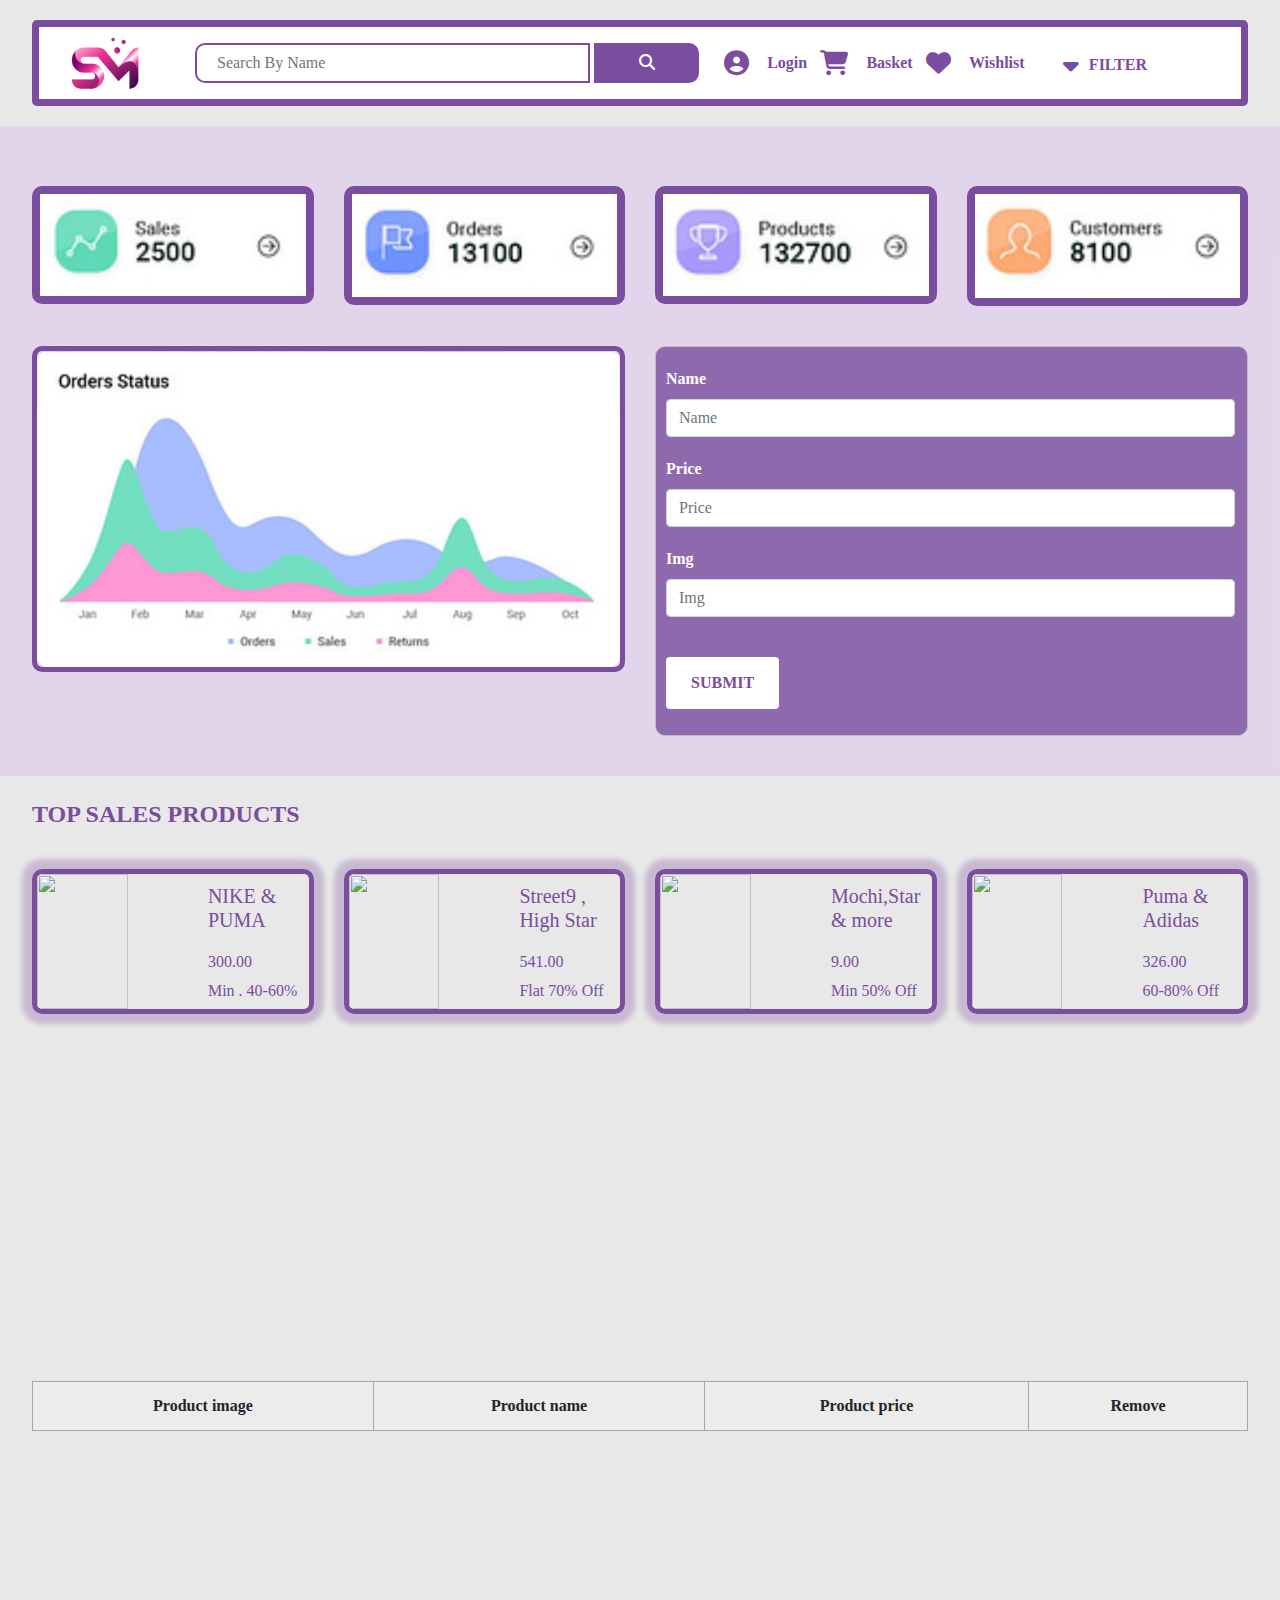
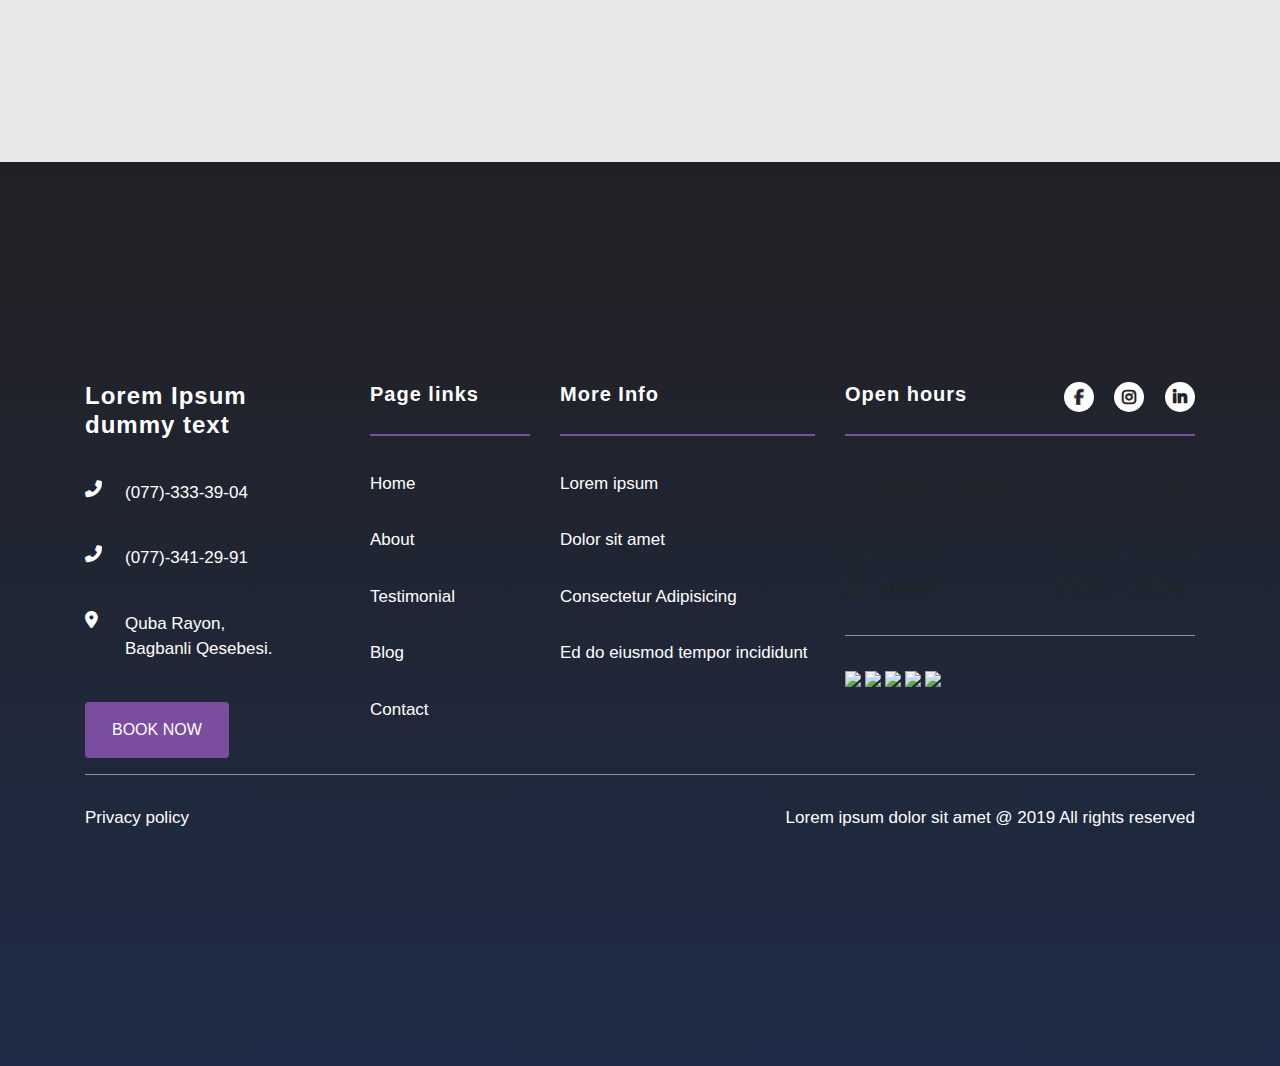
==== add.html @ 6b80d54c "add seyfesine davam" ====
<!DOCTYPE html>
<html lang="en">
<head>
    <meta charset="UTF-8">
    <meta name="viewport" content="width=device-width, initial-scale=1.0">
    <title>Document</title>
    <link rel="stylesheet" href="https://cdn.jsdelivr.net/npm/bootstrap@4.4.1/dist/css/bootstrap.min.css" integrity="sha384-Vkoo8x4CGsO3+Hhxv8T/Q5PaXtkKtu6ug5TOeNV6gBiFeWPGFN9MuhOf23Q9Ifjh" crossorigin="anonymous">
    <link href="https://cdn.jsdelivr.net/npm/bootstrap@5.3.2/dist/css/bootstrap.min.css" rel="stylesheet" integrity="sha384-T3c6CoIi6uLrA9TneNEoa7RxnatzjcDSCmG1MXxSR1GAsXEV/Dwwykc2MPK8M2HN" crossorigin="anonymous">
    <link rel="stylesheet" href="https://cdnjs.cloudflare.com/ajax/libs/font-awesome/6.5.1/css/all.min.css">
    <link rel="stylesheet" href="./assets/css/main.css">
</head>
<body>
    <header>
        <div class="navDiv">
         <nav class="navbar navbar-expand-lg navbar-light nnnnn">
             <img src="./assets/img/Screenshot 2024-02-08 215051.png" alt="">
             <div class="inpBtn">
                 <input type="text" name="" id="inp" placeholder="Search By Name">
                 <button id="searc"><i class="fa-solid fa-magnifying-glass"></i></button>
             </div>
             <button class="navbar-toggler" type="button" data-toggle="collapse" data-target="#navbarNavDropdown" aria-controls="navbarNavDropdown" aria-expanded="false" aria-label="Toggle navigation">
               <span class="navbar-toggler-icon"></span>
             </button>
             <div class="collapse navbar-collapse" id="navbarNavDropdown">
               <ul class="navbar-nav">
                 <li class="nav-item active">
                     <i class="fa-solid fa-circle-user"></i>
                   <a style="color: #7A4D9E; font-weight: 800;" class="nav-link" href="./login.html">Login <span class="sr-only">(current)</span></a>
                 </li>
                 <li class="nav-item">
                     <i class="fa-solid fa-cart-shopping"></i>
                   <a style="color: #7A4D9E; font-weight: 800;" class="nav-link" href="./basket.html">Basket</a>
                 </li>
                 <li class="nav-item">
                     <i class="fa-solid fa-heart"></i>
                   <a style="color: #7A4D9E; font-weight: 800;" class="nav-link" href="./wishlist.html">Wishlist</a>
                 </li>
                 <div class="dropdown show">
                     <a style="background-color: white; border: none; color: #7A4D9E; font-weight: 800;" class="btn btn-secondary" href="#" role="button" id="dropdownMenuLink" data-toggle="dropdown" aria-haspopup="true" aria-expanded="false">
                         <i style="color: #7A4D9E; font-size: 25px;margin-right: 10px;" class="fa-solid fa-sort-down"></i>Filter
                     </a>
                   
                     <div class="dropdown-menu btnDiv" aria-labelledby="dropdownMenuLink">
                         <button id="btnZA" class="btnazza"><i class="fa-solid fa-arrow-up-z-a"></i></button>
                         <button id="btnAZ" class="btnazza"><i class="fa-solid fa-arrow-down-z-a"></i></button>
                         <button id="btnLitleToLot" class="btnLitleLot"><i class="fa-solid fa-arrow-up-9-1"></i></button>
                         <button id="btnLotToLitle" class="btnLotLitle"><i class="fa-solid fa-arrow-down-9-1"></i></button>
                         <button id="default"><i class="fa-solid fa-rotate-right"></i></button>
                     </div>
                 </div>
               </ul>
             </div>
         </nav>
        </div>
    </header>
    <main>
        <section id="prodactsAdd">
            <div class="prodactsAdd">
                <div class="boxAdd">
                    <div class="row">
                        <div class="col-xl-12 col-lg-12 col-md-12 col-sm-12 col-12">
                            <div class="orders">
                                <div class="row">
                                    <div class="col-xl-3 col-lg-3 col-md-6 col-sm-6 col-12">
                                        <div class="projectProgress">
                                            <img src="./assets/img/Screenshot 2024-02-11 095328.png" alt="">
                                        </div>
                                    </div>
                                    <div class="col-xl-3 col-lg-3 col-md-6 col-sm-6 col-12">
                                        <div class="projectProgress">
                                            <img src="./assets/img/Screenshot 2024-02-11 095730.png" alt="">
                                        </div>
                                    </div>
                                    <div class="col-xl-3 col-lg-3 col-md-6 col-sm-6 col-12">
                                        <div class="projectProgress">
                                            <img src="./assets/img/Screenshot 2024-02-11 095742.png" alt="">
                                        </div>
                                    </div>
                                    <div class="col-xl-3 col-lg-3 col-md-6 col-sm-6 col-12">
                                        <div class="projectProgress">
                                            <img src="./assets/img/Screenshot 2024-02-11 095759.png" alt="">
                                        </div>
                                    </div>
                                </div>
                            </div>
                        </div>
                        <div class="col-xl-6 col-lg-6 col-md-12 col-sm-12 col-12">
                            <div class="ptojectElevenProgress">
                                <img src="./assets/img/Screenshot 2024-02-11 095855.png" alt="">
                            </div>
                        </div>
                       <div class="col-xl-6 col-lg-6 col-md-12 col-sm-12 col-12">
                        <div class="form">
                            <form id="Myform">
                                <div class="form-group">
                                  <label for="exampleInputEmail1">Name</label>
                                  <input type="text" class="form-control" id="exampleInputEmail1" aria-describedby="emailHelp" placeholder="Name" required>
                                </div>
                                <div class="form-group">
                                  <label for="exampleInputPassword1">Price</label>
                                  <input type="number" class="form-control" id="exampleInputPassword1" placeholder="Price" required>
                                </div>
                                <div class="form-group">
                                    <label for="exampleInputPassword1">Img</label>
                                    <input type="text" class="form-control" id="exampleInputImg" placeholder="Img" required>
                                </div>
                                <button style="margin-top: 20px; background-color: white; color: #7A4D9E; font-weight: 800; border: none;" type="submit" class="btn btn-primary">Submit</button>
                            </form>
                           </div>
                       </div>
                    </div>
                    
                </div>
            </div>
        </section>
        <section id="topSalesProducts">
            <div class="topSalesProducts">
                <div class="sales">
                    <h4><strong>TOP SALES PRODUCTS</strong></h4>
                </div>
                <div class="row">
                    <div class="col-xl-3 col-lg-3 col-md-6 col-sm-6 col-12">
                        <div class="top">
                            <img src="https://rukminim1.flixcart.com/image/210/210/xif0q/shoe/o/8/f/-original-imagk4kegyfdvttt.jpeg?q=90" alt="">
                            <div class="prodacts">
                                <h5>NIKE & PUMA </h5>
                                <h6>300.00</h6>
                                <h6>Min . 40-60%</h6>
                            </div>
                        </div>
                    </div>
                    <div class="col-xl-3 col-lg-3 col-md-6 col-sm-6 col-12">
                        <div class="top">
                            <img src="https://rukminim1.flixcart.com/image/210/210/xif0q/sweater/9/z/4/s-mwaw22swtr012c-metronaut-original-imagg9wtgjnfjjg6.jpeg?q=9" alt="">
                            <div class="prodacts">
                                <h5>Street9 , High Star</h5>
                                <h6>541.00</h6>
                                <h6>Flat 70% Off</h6>
                            </div>
                        </div>
                    </div>
                    <div class="col-xl-3 col-lg-3 col-md-6 col-sm-6 col-12">
                        <div class="top">
                            <img src="https://rukminim1.flixcart.com/image/210/210/xif0q/sandal/e/u/x/6-drs-4813-rani-dressberry-burgundy-original-imagw834fpfb4h6k.jpeg?q=90" alt="">
                            <div class="prodacts">
                                <h5>Mochi,Star & more</h5>
                                <h6>9.00</h6>
                                <h6>Min 50% Off</h6>
                            </div>
                        </div>
                    </div>
                    <div class="col-xl-3 col-lg-3 col-md-6 col-sm-6 col-12">
                        <div class="top">
                            <img src="https://rukminim1.flixcart.com/image/210/210/xif0q/shoe/z/j/t/-original-imagn9nnj2zkwdrx.jpeg?q=90" alt="">
                            <div class="prodacts">
                                <h5>Puma & Adidas</h5>
                                <h6>326.00</h6>
                                <h6>60-80% Off</h6>
                            </div>
                        </div>
                    </div>
                </div>      
            </div>
        </section>
        <section id="table">
            <div class="table">
                <div class="tableContainer">
                    <table id="tttt">
                        <thead>
                            <th>Product image</th>
                            <th>Product name</th>
                            <th>Product price</th>
                            <th>Remove</th>
                        </thead>
                        <tbody id="tableDiv">
                          
                        </tbody>
                    </table>
                </div>
            </div>
        </section>
    </main>
    <footer>
        <div class="container">
            <div class="footer-top">
                <div class="row">
                    <div class="col-md-6 col-lg-3 about-footer">
                        <h3>Lorem Ipsum dummy text </h3>
                        <ul>
                            <li><a href="tel:(077)-333-39-04"><i class="fas fa-phone fa-flip-horizontal"></i>(077)-333-39-04</a></li>
                            <li><a href="tel:(077)-341-29-91"><i class="fas fa-phone fa-flip-horizontal"></i>(077)-341-29-91</a></li>
                            <li><i class="fas fa-map-marker-alt"></i>
                                Quba Rayon,
                                <br/>Bagbanli Qesebesi.
                            </li>
                        </ul>
                        <a href="" class="btn red-btn">Book Now</a>
                    </div>
                    <div class="col-md-6 col-lg-2 page-more-info">
                        <div class="footer-title">
                            <h4>Page links</h4>
                        </div>
                        <ul>
                            <li><a href="#">Home</a></li>
                            <li><a href="#">About</a></li>
                            <li><a href="#">Testimonial</a></li>
                            <li><a href="#">Blog</a></li>
                            <li><a href="#">Contact</a></li>
                        </ul>
                    </div>
    
                    <div class="col-md-6 col-lg-3 page-more-info">
                        <div class="footer-title">
                            <h4>More Info</h4>
                        </div>
                        <ul>
                            <li><a href="#">Lorem ipsum</a></li>
                            <li><a href="#">Dolor sit amet</a></li>
                            <li><a href="#">Consectetur Adipisicing </a></li>
                            <li><a href="#">Ed do eiusmod tempor incididunt</a></li>
                        </ul>
                    </div>
                    <div class="col-md-6 col-lg-4 open-hours">
                        <div class="footer-title">
                            <h4>Open hours</h4>
                            <ul class="footer-social">
                                <li><a href="" target="_blank"><i class="fab fa-facebook-f"></i></a></li>
                                <li><a href="" target="_blank"><i class="fab fa-instagram"></i></a></li>
                                <li><a href="" target="_blank"><i class="fab fa-linkedin-in"></i></a></li>
    
                            </ul>
                        </div>
                        <table class="table">
                            <tbody>
                                <tr>
                                    <td><i class="far fa-clock"></i>Monday Thursday</td>
                                    <td>9:00am - 5:00pm</td>
                                </tr>
                                <tr>
                                    <td><i class="far fa-clock"></i>Friday</td>
                                    <td>9:00am - 4:00pm</td>
                                </tr>
                                <tr>
                                    <td><i class="far fa-clock"></i>Sturday</td>
                                    <td>9:00am - 1:30pm</td>
                                </tr>
                                <tr>
                                    <td><i class="far fa-clock"></i>Sunday</td>
                                    <td>9:30am - 12:00pm</td>
                                </tr>
                            </tbody>
                        </table>
                        <hr>
                        <div class="footer-logo">
    
                        <table>
                            <tbody>
                                <tr>
                                    <td><img src="https://i.ibb.co/vxc577d/dummy-logo3.jpg"></td>
                                    <td><img src="https://i.ibb.co/vxc577d/dummy-logo3.jpg"></td>
                                    <td><img src="https://i.ibb.co/vxc577d/dummy-logo3.jpg"></td>
                                    <td><img src="https://i.ibb.co/vxc577d/dummy-logo3.jpg"></td>
                                    <td><img src="https://i.ibb.co/vxc577d/dummy-logo3.jpg"></td>
                            </tbody>
                        </table>
                        </div>
                    </div>
                </div>
            </div>
            <hr>
            <div class="footer-bottom">
                <div class="row">
                    <div class="col-sm-4">
                        <a href="">Privacy policy</a>
                    </div>
                    <div class="col-sm-8">
                        <p>Lorem ipsum dolor sit amet @ 2019 All rights reserved</p>
                    </div>
                </div>
            </div>
        </div>
    </footer>
    <script src="https://code.jquery.com/jquery-3.3.1.slim.min.js" integrity="sha384-q8i/X+965DzO0rT7abK41JStQIAqVgRVzpbzo5smXKp4YfRvH+8abtTE1Pi6jizo" crossorigin="anonymous"></script>
    <script src="https://cdn.jsdelivr.net/npm/popper.js@1.14.3/dist/umd/popper.min.js" integrity="sha384-ZMP7rVo3mIykV+2+9J3UJ46jBk0WLaUAdn689aCwoqbBJiSnjAK/l8WvCWPIPm49" crossorigin="anonymous"></script>
    <script src="https://cdn.jsdelivr.net/npm/bootstrap@5.3.2/dist/js/bootstrap.bundle.min.js" integrity="sha384-C6RzsynM9kWDrMNeT87bh95OGNyZPhcTNXj1NW7RuBCsyN/o0jlpcV8Qyq46cDfL" crossorigin="anonymous"></script>
    <script src="https://cdn.jsdelivr.net/npm/bootstrap@4.1.3/dist/js/bootstrap.min.js" integrity="sha384-ChfqqxuZUCnJSK3+MXmPNIyE6ZbWh2IMqE241rYiqJxyMiZ6OW/JmZQ5stwEULTy" crossorigin="anonymous"></script>
    <script src="https://cdn.jsdelivr.net/npm/axios/dist/axios.min.js"></script>
    <script src="./assets/js/add.js"></script>
</body>
</html>
---- assets/css/main.css ----
@charset "UTF-8";
* {
  margin: 0;
  padding: 0;
  box-sizing: border-box;
}

body {
  background-color: rgb(232, 232, 232);
  width: 100%;
}

header {
  width: 100%;
  display: flex;
  align-items: center;
  justify-content: center;
  font-family: Assistant;
}
header .navDiv {
  width: 95%;
  min-height: 80px;
  border: 7px solid #7A4D9E;
  border-radius: 5px;
  margin-top: 20px;
  display: flex;
  align-items: center;
  justify-content: center;
  background-color: white;
}
header .navDiv .nnnnn {
  width: 100%;
}
header .navDiv .nnnnn img {
  width: 100px;
  margin-right: 20px;
}
header .navDiv .nnnnn .inpBtn {
  width: 45%;
  margin-left: 20px;
}
header .navDiv .nnnnn .inpBtn input {
  width: 75%;
  min-height: 40px;
  border-top-left-radius: 10px;
  border-bottom-left-radius: 10px;
  padding-left: 20px;
  border: 2px solid #7A4D9E;
  color: #7A4D9E;
}
header .navDiv .nnnnn .inpBtn #searc {
  width: 20%;
  min-height: 40px;
  border: none;
  color: white;
  background-color: #7A4D9E;
  color: white;
  border-top-right-radius: 10px;
  border-bottom-right-radius: 10px;
  font-family: Assistant;
  font-weight: 800;
}
header .navDiv .nnnnn .inpBtn #searc:hover {
  background-color: transparent;
  color: #7A4D9E;
  border: 2px solid #7A4D9E;
  transform: scale(1.05);
}
header .navDiv .nnnnn ul {
  width: 90%;
  display: flex;
  justify-content: space-around;
}
header .navDiv .nnnnn ul li {
  display: flex;
  align-items: center;
  gap: 10px;
}
header .navDiv .nnnnn ul li i {
  color: #7A4D9E;
  font-size: 25px;
}
header .navDiv .nnnnn ul .btnDiv {
  text-align: center;
}
header .navDiv .nnnnn ul .btnDiv button {
  width: 80px;
  border: none;
  background-color: white;
  color: #7A4D9E;
  margin-top: 20px;
}
header .navDiv .nnnnn ul .btnDiv button i {
  font-size: 25px;
}

@media screen and (max-width: 540px) {
  header .navDiv .nnnnn img {
    margin-right: 0px;
    width: 60px;
  }
  header .navDiv .nnnnn .inpBtn {
    margin-left: 0px;
  }
  header .navDiv .nnnnn .inpBtn #searc {
    border-top-right-radius: 3px;
    border-bottom-right-radius: 3px;
  }
  header .navDiv .nnnnn ul .btnDiv button {
    width: 80%;
  }
}
#famouscCompanies {
  width: 100%;
  min-height: 150px;
  display: flex;
  align-items: center;
  justify-content: center;
}
#famouscCompanies .famouscCompanies {
  width: 95%;
  display: flex;
  background-color: white;
  align-items: center;
  justify-content: center;
  padding-left: 10px;
  padding-right: 10px;
  border-radius: 10px;
}
#famouscCompanies .famouscCompanies .Companies {
  width: 100%;
  display: flex;
  align-items: center;
  justify-content: space-between;
}
#famouscCompanies .famouscCompanies .Companies a {
  text-align: center;
  color: #7A4D9E;
  font-family: Assistant;
  font-weight: 800;
  text-decoration: none;
}
#famouscCompanies .famouscCompanies .Companies a img {
  width: 60px;
  border-radius: 50%;
  padding-bottom: 5px;
}

@media screen and (max-width: 800px) and (min-width: 600px) {
  #famouscCompanies .famouscCompanies .Companies a {
    font-size: 15px;
  }
  #famouscCompanies .famouscCompanies .Companies a img {
    width: 50px;
  }
}
@media screen and (max-width: 599px) and (min-width: 401px) {
  #famouscCompanies .famouscCompanies .Companies a p {
    font-size: 10px;
  }
  #famouscCompanies .famouscCompanies .Companies a img {
    width: 30px;
  }
}
@media screen and (max-width: 400px) and (min-width: 300px) {
  #famouscCompanies .famouscCompanies .Companies a p {
    font-size: 5px;
  }
  #famouscCompanies .famouscCompanies .Companies a img {
    width: 30px;
  }
}
#startCarousel {
  width: 100%;
  height: auto;
  display: flex;
  align-items: center;
  justify-content: center;
}
#startCarousel .startCarousel {
  width: 95%;
}

#data {
  width: 100%;
  min-height: 450px;
  display: flex;
  align-items: center;
  justify-content: center;
}
#data .prodacts {
  width: 95%;
  padding-left: 20px;
}
#data .prodacts #btn {
  border-radius: 10px;
  font-family: Assistant;
  background-color: #7A4D9E;
  color: white;
  font-weight: 800;
  margin-top: 20px;
  box-shadow: 0 0 10px 10px rgba(0, 0, 0, 0.1);
  width: 130px;
  min-height: 35px;
  border: none;
}
#data .prodacts #btn i {
  color: white;
  margin-left: 10px;
}
#data .prodacts #btn:hover {
  background-color: transparent;
  color: #7A4D9E;
  border: 2px solid #7A4D9E;
  transform: scale(1.3);
}
#data .prodacts #myApi {
  width: 100%;
  margin-bottom: 20px;
}
#data .prodacts #myApi .myBox {
  text-align: center;
  color: #7A4D9E;
  font-family: Assistant;
  margin-top: 20px;
}
#data .prodacts #myApi .myBox .div {
  width: 100%;
  border: 0.3px solid rgb(182, 182, 182);
  border-radius: 10px;
  background-color: white;
  box-shadow: 0 0 10px 10px rgba(0, 0, 0, 0.1);
}
#data .prodacts #myApi .myBox .div:hover {
  transform: scale(1.1);
}
#data .prodacts #myApi .myBox .div img {
  width: 100%;
  height: 180px;
  margin-bottom: 20px;
  border-top-left-radius: 10px;
  border-top-right-radius: 10px;
}
#data .prodacts #myApi .myBox .div div {
  margin-top: 10px;
  margin-bottom: 10px;
}
#data .prodacts #myApi .myBox .div div i {
  color: #FFC000;
  font-size: 10px;
}
#data .prodacts #myApi .myBox .div .button {
  width: 100px;
  min-height: 35px;
  border-radius: 10px;
  background-color: #7A4D9E;
  color: white;
  border: 2px solid white;
  margin-bottom: 10px;
}
#data .prodacts #myApi .myBox .div .button:hover {
  background-color: transparent;
  color: #7A4D9E;
  border: 2px solid #7A4D9E;
  transform: scale(1.1);
}
#data .prodacts #myApi .myBox .div .btn {
  border: none;
  color: red;
  font-size: 25px;
}
#data .prodacts #myApi .myBox .div .btn:hover {
  transform: scale(1.1);
  color: black;
}

#holidays {
  width: 100%;
  min-height: 450px;
  display: flex;
  align-items: center;
  justify-content: center;
}
#holidays .holidays {
  width: 95%;
}
#holidays .holidays .ideas {
  margin-top: 20px;
  transition: transform 0.3s ease;
  position: relative;
}
#holidays .holidays .ideas:hover {
  transform: scale(1.1);
}
#holidays .holidays .ideas img {
  width: 100%;
  border-radius: 10px;
  margin-bottom: 20px;
}

#animationClothes {
  width: 100%;
  min-height: 600px;
  margin-top: 30px;
  background-image: url("https://www.ironitekstil.com/ContentImages/Banner/ssite.jpg");
  background-position: center;
  background-repeat: no-repeat;
  background-size: cover;
  background-attachment: fixed;
  animation: animateBackground 20s linear infinite;
}
#animationClothes .animationClothes {
  width: 100%;
  min-height: 600px;
  background-color: rgba(0, 0, 0, 0.4);
  display: flex;
  align-items: center;
  justify-content: center;
  color: white;
}
#animationClothes .animationClothes div {
  text-align: center;
}
#animationClothes .animationClothes div h1 {
  font-size: 180px;
  font-weight: 800;
  font-family: serif;
}
#animationClothes .animationClothes div h2 {
  font-size: 80px;
  font-weight: 700;
  font-family: serif;
}

@media screen and (max-width: 721px) and (min-width: 541px) {
  #animationClothes {
    min-height: 500px;
  }
  #animationClothes .animationClothes {
    min-height: 500px;
  }
  #animationClothes .animationClothes div h1 {
    font-size: 135px;
    font-weight: 700;
  }
  #animationClothes .animationClothes div h2 {
    font-size: 65px;
    font-weight: 600;
  }
}
@media screen and (max-width: 540px) {
  #animationClothes {
    min-height: 400px;
  }
  #animationClothes .animationClothes {
    min-height: 400px;
  }
  #animationClothes .animationClothes div h1 {
    font-size: 100px;
    font-weight: 700;
  }
  #animationClothes .animationClothes div h2 {
    font-size: 45px;
    font-weight: 600;
  }
}
@keyframes animateBackground {
  0% {
    background-position: 0% 0%;
  }
  50% {
    background-position: 100% 0%;
  }
  100% {
    background-position: 0% 0%;
  }
}
#coupon {
  width: 100%;
  min-height: 300px;
  display: flex;
  align-items: center;
  justify-content: center;
  margin-bottom: 20px;
}
#coupon .coupon {
  width: 95%;
}
#coupon .coupon .collactibles {
  width: 100%;
  min-height: 80px;
  display: flex;
  align-items: center;
  justify-content: center;
  font-weight: 700;
  font-family: Assistant;
  color: #7A4D9E;
}
#coupon .coupon img {
  width: 100%;
  margin-top: 20px;
}

#girlAndBoyCollection {
  width: 100%;
  height: auto;
  display: flex;
  align-items: center;
  justify-content: center;
  background-color: white;
  padding-top: 30px;
}
#girlAndBoyCollection .girlAndBoyCollection {
  width: 95%;
  background-color: white;
}
#girlAndBoyCollection .girlAndBoyCollection .girlAndBoy img {
  width: 100%;
  margin-bottom: 30px;
  border-radius: 10px;
}
#girlAndBoyCollection .girlAndBoyCollection #getDataDiv {
  width: 100%;
  display: flex;
  align-items: center;
  justify-content: center;
  padding-left: 20px;
}
#girlAndBoyCollection .girlAndBoyCollection #getDataDiv .myBox {
  text-align: center;
  color: #7A4D9E;
  font-family: Assistant;
}
#girlAndBoyCollection .girlAndBoyCollection #getDataDiv .myBox .div {
  width: 100%;
  margin-bottom: 20px;
  border: 0.3px solid rgb(182, 182, 182);
  border-radius: 10px;
  background-color: white;
  box-shadow: 0 0 10px 10px rgba(0, 0, 0, 0.1);
}
#girlAndBoyCollection .girlAndBoyCollection #getDataDiv .myBox .div:hover {
  transform: scale(1.1);
}
#girlAndBoyCollection .girlAndBoyCollection #getDataDiv .myBox .div img {
  width: 100%;
  height: 147px;
  border-top-left-radius: 10px;
  border-top-right-radius: 10px;
}
#girlAndBoyCollection .girlAndBoyCollection #getDataDiv .myBox .div div {
  display: flex;
  align-items: center;
  justify-content: center;
}
#girlAndBoyCollection .girlAndBoyCollection #getDataDiv .myBox .div div i {
  color: #FFC000;
  font-size: 10px;
  margin-bottom: 10px;
  margin-left: 10px;
}
#girlAndBoyCollection .girlAndBoyCollection #getDataDiv .myBox .div div p {
  color: #FFC000;
}
#girlAndBoyCollection .girlAndBoyCollection #getDataDiv .myBox .div .button {
  width: 100px;
  min-height: 35px;
  border-radius: 10px;
  background-color: #7A4D9E;
  color: white;
  border: 2px solid white;
  margin-bottom: 10px;
}
#girlAndBoyCollection .girlAndBoyCollection #getDataDiv .myBox .div .button:hover {
  background-color: transparent;
  color: #7A4D9E;
  border: 2px solid #7A4D9E;
  transform: scale(1.1);
}
#girlAndBoyCollection .girlAndBoyCollection #getDataDiv .myBox .div .btn {
  border: none;
  color: red;
  font-size: 25px;
}
#girlAndBoyCollection .girlAndBoyCollection #getDataDiv .myBox .div .btn:hover {
  transform: scale(1.1);
  color: black;
}

@media screen and (max-width: 1201px) {
  #girlAndBoyCollection .girlAndBoyCollection #getDataDiv .myBox .div img {
    height: 80px;
  }
}
#catagory {
  width: 100%;
  min-height: 1300px;
  display: flex;
  align-items: center;
  justify-content: center;
}
#catagory .catagory {
  width: 95%;
}
#catagory .catagory .ideas {
  margin-top: 20px;
  transition: transform 0.3s ease;
  position: relative;
}
#catagory .catagory .ideas:hover {
  transform: scale(1.1);
}
#catagory .catagory .ideas img {
  width: 100%;
  border-radius: 10px;
}

#newDesign {
  width: 100%;
  min-height: 700px;
  display: flex;
  align-items: center;
  justify-content: center;
  background-color: white;
  margin-bottom: 30px;
}
#newDesign .newDesign {
  width: 95%;
}
#newDesign .newDesign .clothesAndElectronica {
  width: 100%;
  border: 0.3px solid rgb(178, 178, 178);
  border-radius: 10px;
  margin-top: 20px;
  display: flex;
  align-items: center;
  justify-content: center;
  text-align: center;
}
#newDesign .newDesign .clothesAndElectronica img {
  width: 100%;
  height: 200px;
  border-top-right-radius: 10px;
  border-top-left-radius: 10px;
}
#newDesign .newDesign .clothesAndElectronica h5 {
  color: #7A4D9E;
  font-family: Assistant;
}
#newDesign .newDesign .clothesAndElectronica h6 {
  color: #7A4D9E;
  font-family: Assistant;
}
#newDesign .newDesign .clothesCarousel {
  margin-top: 20px;
  width: 100%;
  min-height: 540px;
}
#newDesign .newDesign .clothesCarousel img {
  width: 100%;
  height: 540px;
  border-radius: 10px;
}

@media screen and (max-width: 721px) and (min-width: 541px) {
  #newDesign .newDesign .clothesCarousel img {
    height: 400px;
  }
}
@media screen and (max-width: 540px) {
  #newDesign .newDesign .clothesCarousel img {
    height: 300px;
  }
}
#prodacts {
  width: 100%;
  min-height: 900px;
  display: flex;
  align-items: center;
  justify-content: center;
}
#prodacts .prodacts {
  width: 95%;
  padding-left: 20px;
}
#prodacts .prodacts #btn {
  border-radius: 10px;
  font-family: Assistant;
  background-color: #7A4D9E;
  color: white;
  font-weight: 800;
  margin-top: 20px;
  box-shadow: 0 0 10px 10px rgba(0, 0, 0, 0.1);
  width: 130px;
  min-height: 35px;
  border: none;
}
#prodacts .prodacts #btn i {
  color: white;
  margin-left: 10px;
}
#prodacts .prodacts #btn:hover {
  background-color: transparent;
  color: #7A4D9E;
  border: 2px solid #7A4D9E;
  transform: scale(1.3);
}
#prodacts .prodacts #myBtn {
  border-radius: 10px;
  font-family: Assistant;
  background-color: #7A4D9E;
  color: white;
  font-weight: 800;
  margin-top: 20px;
  box-shadow: 0 0 10px 10px rgba(0, 0, 0, 0.1);
  width: 130px;
  min-height: 35px;
  border: none;
}
#prodacts .prodacts #myBtn i {
  color: white;
  margin-left: 10px;
}
#prodacts .prodacts #myBtn:hover {
  background-color: transparent;
  color: #7A4D9E;
  border: 2px solid #7A4D9E;
  transform: scale(1.3);
}
#prodacts .prodacts #myDiv {
  width: 100%;
  margin-bottom: 20px;
}
#prodacts .prodacts #myDiv .myBox {
  text-align: center;
  color: #7A4D9E;
  font-family: Assistant;
  margin-top: 20px;
}
#prodacts .prodacts #myDiv .myBox .div {
  width: 100%;
  border: 0.3px solid rgb(182, 182, 182);
  border-radius: 10px;
  background-color: white;
  box-shadow: 0 0 10px 10px rgba(0, 0, 0, 0.1);
}
#prodacts .prodacts #myDiv .myBox .div:hover {
  transform: scale(1.1);
}
#prodacts .prodacts #myDiv .myBox .div img {
  width: 100%;
  height: 180px;
  margin-bottom: 20px;
  border-top-left-radius: 10px;
  border-top-right-radius: 10px;
}
#prodacts .prodacts #myDiv .myBox .div div {
  margin-top: 10px;
  margin-bottom: 10px;
}
#prodacts .prodacts #myDiv .myBox .div div i {
  color: #FFC000;
  font-size: 10px;
}
#prodacts .prodacts #myDiv .myBox .div .button {
  width: 100px;
  min-height: 35px;
  border-radius: 10px;
  background-color: #7A4D9E;
  color: white;
  border: 2px solid white;
  margin-bottom: 10px;
}
#prodacts .prodacts #myDiv .myBox .div .button:hover {
  background-color: transparent;
  color: #7A4D9E;
  border: 2px solid #7A4D9E;
  transform: scale(1.1);
}
#prodacts .prodacts #myDiv .myBox .div .btn {
  border: none;
  color: red;
  font-size: 25px;
}
#prodacts .prodacts #myDiv .myBox .div .btn:hover {
  transform: scale(1.1);
  color: black;
}

#genres {
  width: 100%;
  height: auto;
  display: flex;
  align-items: center;
  justify-content: center;
}
#genres .contai {
  width: 95%;
  margin-top: 20px;
  margin-bottom: 20px;
}
#genres .contai .card {
  width: 100%;
  height: auto;
  position: relative;
  display: flex;
  align-items: center;
  justify-content: center;
  transition: transform 0.3s ease;
  margin-top: 20px;
}
#genres .contai .card:hover {
  transform: scale(1.1);
}
#genres .contai .card .text {
  position: absolute;
  bottom: 30px;
  left: 30px;
}
#genres .contai .card .text h2 {
  font-size: 23px;
  font-weight: 600;
  font-family: Sora;
  color: #ffffff;
  text-transform: none;
  text-decoration: none;
}
#genres .contai .card .text img {
  width: 100%;
  height: auto;
  opacity: 1;
}

a, a:hover, a:focus, a:active {
  text-decoration: none;
  outline: none;
  color: #333;
  text-decoration: none;
  transition-timing-function: ease-in-out;
  -ms-transition-timing-function: ease-in-out;
  -moz-transition-timing-function: ease-in-out;
  -webkit-transition-timing-function: ease-in-out;
  -o-transition-timing-function: ease-in-out;
  transition-duration: 0.2s;
  -ms-transition-duration: 0.2s;
  -moz-transition-duration: 0.2s;
  -webkit-transition-duration: 0.2s;
  -o-transition-duration: 0.2s;
}

ul {
  margin: 0;
  padding: 0;
  list-style: none;
}

img {
  max-width: 100%;
  height: auto;
}

.btn {
  padding: 14px 25px;
  text-transform: uppercase;
  transition: all 0.8s;
}

.red-btn {
  background: #7A4D9E;
  border: 2px solid #7A4D9E;
  color: #fff;
}
.red-btn:hover {
  background: #1c376c;
  color: #fff;
  border-color: #ffffff;
}

footer {
  background-color: #222023;
  background-image: linear-gradient(to bottom, #222023, #1e2c47);
  color: #fff;
  padding: 220px 0;
  font-size: 17px;
}
footer h3 {
  font-size: 24px;
  font-weight: 600;
  letter-spacing: 1px;
}
footer h4 {
  font-size: 20px;
  font-weight: 600;
  letter-spacing: 1px;
  display: inline-block;
  margin-bottom: 2px;
}
footer .about-footer li i {
  position: absolute;
  left: 0;
}
footer .about-footer li {
  padding-left: 40px;
  position: relative;
  margin-bottom: 40px;
}
footer .about-footer ul {
  margin-top: 40px;
}
footer a {
  color: #fff;
}
footer a:hover {
  color: #7A4D9E;
}
footer .footer-title {
  border-bottom: 2px solid #7A4D9E;
  padding-bottom: 25px;
  margin-bottom: 35px;
}
footer ul.footer-social {
  float: right;
}
footer ul.footer-social li {
  display: inline;
  margin-right: 16px;
}
footer ul.footer-social li i {
  width: 30px;
  height: 30px;
  background: #fff;
  color: #222025;
  text-align: center;
  line-height: 30px;
  border-radius: 30px;
  font-size: 16px;
  transition: all 0.5s;
  font-weight: 800;
}
footer ul.footer-social li i:hover {
  background: #7A4D9E;
  color: #fff;
}
footer ul.footer-social li:last-child {
  margin-right: 0px;
}
footer .page-more-info li {
  margin-bottom: 31px;
}
footer .table td:first-child {
  font-weight: 600;
  padding-left: 33px;
}
footer .table td:last-child {
  text-align: right;
}
footer .table td {
  padding: 0px;
  border: 0;
}
footer .table td i {
  position: absolute;
  left: 0px;
  font-size: 21px;
  top: 6px;
}
footer .table td {
  position: relative;
  padding: 4px 0;
}
footer .footer-logo td {
  padding-right: 4px !important;
}
footer .footer-logo td:last-child {
  padding-right: 0px !important;
}
footer hr {
  border-color: #9294a0;
}
footer .footer-bottom p {
  text-align: right;
}
footer .footer-bottom {
  margin-top: 30px;
}
footer .open-hours hr {
  margin: 30px 0;
}

* {
  margin: 0;
  padding: 0;
  box-sizing: border-box;
}

#prodact {
  width: 100%;
  min-height: 800px;
  display: flex;
  align-items: center;
  justify-content: center;
  font-weight: 800;
  font-family: Assistant;
  color: #7A4D9E;
}
#prodact #detailDiv {
  min-height: 700px;
  display: flex;
  align-items: center;
  justify-content: center;
}
#prodact #detailDiv .box {
  width: 100%;
}
#prodact #detailDiv .box .imges {
  width: 100%;
  display: flex;
  align-items: center;
  justify-content: center;
}
#prodact #detailDiv .box .imges img {
  width: 75%;
}
#prodact #detailDiv .box .imges img:hover {
  transform: scale(1.05);
}
#prodact #detailDiv .box .detailes {
  width: 100%;
}
#prodact #detailDiv .box .detailes .iii {
  width: 100%;
  min-height: 80px;
  display: flex;
  align-items: center;
  font-size: 20px;
  border-bottom: 0.3px solid rgb(182, 182, 182);
  color: #FFC000;
}
#prodact #detailDiv .box .detailes .h5h5 {
  width: 60%;
  min-height: 150px;
  display: flex;
  align-items: center;
  color: black;
}
#prodact #detailDiv .box .detailes .h5h5 strong {
  font-size: 30px;
  color: #7A4D9E;
  font-weight: 700;
  font-family: Assistant;
}
#prodact #detailDiv .box .detailes .discount {
  width: 100%;
  min-height: 100px;
  color: black;
  display: flex;
  align-items: center;
  border-top: 0.3px solid rgb(182, 182, 182);
}
#prodact #detailDiv .box .detailes .discount strong {
  font-size: 30px;
  color: #7A4D9E;
  font-weight: 700;
  font-family: Assistant;
}
#prodact #detailDiv .box .detailes .price {
  width: 100%;
  min-height: 100px;
  color: black;
  display: flex;
  align-items: center;
  border-top: 0.3px solid rgb(182, 182, 182);
}
#prodact #detailDiv .box .detailes .price strong {
  font-size: 30px;
  color: #7A4D9E;
  font-weight: 700;
  font-family: Assistant;
}
#prodact #detailDiv .box .detailes .button {
  width: 100%;
  min-height: 125px;
  display: flex;
  align-items: center;
}
#prodact #detailDiv .box .detailes .button button {
  width: 80%;
  min-height: 50px;
  border: none;
  background-color: #7A4D9E;
  color: white;
  font-size: 20px;
  border-radius: 10px;
  font-family: Assistant;
  font-weight: 800;
}
#prodact #detailDiv .box .detailes .button button:hover {
  background-color: transparent;
  color: #7A4D9E;
  border: 2px solid #7A4D9E;
  transform: scale(1.05);
}

@media screen and (max-width: 1200px) and (min-width: 992px) {
  #prodact #detailDiv .box .imges img {
    width: 100%;
  }
  #prodact #detailDiv .box .detailes .iii {
    min-height: 80px;
    font-size: 10px;
  }
  #prodact #detailDiv .box .detailes .h5h5 {
    font-size: 20px;
    min-height: 130px;
    width: 100%;
  }
  #prodact #detailDiv .box .detailes .h5h5 strong {
    font-size: 30px;
  }
  #prodact #detailDiv .box .detailes .discount {
    font-size: 20px;
    min-height: 90px;
  }
  #prodact #detailDiv .box .detailes .discount strong {
    font-size: 30px;
  }
  #prodact #detailDiv .box .detailes .price {
    font-size: 20px;
    min-height: 90px;
  }
  #prodact #detailDiv .box .detailes .price strong {
    font-size: 30px;
  }
}
@media screen and (max-width: 991px) and (min-width: 722px) {
  #prodact #detailDiv .box .imges img {
    width: 100%;
    height: 440px;
  }
  #prodact #detailDiv .box .detailes h3 {
    font-size: 30px;
  }
  #prodact #detailDiv .box .detailes .h5h5 {
    font-size: 10px;
    min-height: 110px;
  }
  #prodact #detailDiv .box .detailes .h5h5 strong {
    font-size: 20px;
  }
  #prodact #detailDiv .box .detailes .discount {
    font-size: 10px;
    min-height: 50px;
  }
  #prodact #detailDiv .box .detailes .discount strong {
    font-size: 20px;
  }
  #prodact #detailDiv .box .detailes .price {
    font-size: 10px;
    min-height: 50px;
  }
  #prodact #detailDiv .box .detailes .price strong {
    font-size: 20px;
  }
  #prodact #detailDiv .box .detailes .button {
    min-height: 50px;
  }
  #prodact #detailDiv .box .detailes .button button {
    min-height: 30px;
  }
}
@media screen and (max-width: 721px) and (min-width: 542px) {
  #prodact #detailDiv .box .imges img {
    width: 100%;
    height: 500px;
  }
  #prodact #detailDiv .box .detailes .iii {
    min-height: 50px;
    font-size: 20px;
  }
  #prodact #detailDiv .box .detailes h3 {
    font-size: 25px;
  }
  #prodact #detailDiv .box .detailes .h5h5 {
    font-size: 10px;
    min-height: 110px;
  }
  #prodact #detailDiv .box .detailes .h5h5 strong {
    font-size: 20px;
  }
  #prodact #detailDiv .box .detailes .discount {
    font-size: 10px;
    min-height: 30px;
  }
  #prodact #detailDiv .box .detailes .discount strong {
    font-size: 20px;
  }
  #prodact #detailDiv .box .detailes .price {
    font-size: 10px;
    min-height: 30px;
  }
  #prodact #detailDiv .box .detailes .price strong {
    font-size: 20px;
  }
  #prodact #detailDiv .box .detailes .button {
    min-height: 50px;
    font-size: 10px;
  }
  #prodact #detailDiv .box .detailes .button button {
    min-height: 25px;
  }
}
#pro {
  width: 100%;
  min-height: 900px;
  display: flex;
  align-items: center;
  justify-content: center;
}
#pro .pro {
  width: 95%;
  padding-left: 20px;
}
#pro .pro #btn {
  border-radius: 10px;
  font-family: Assistant;
  background-color: #7A4D9E;
  color: white;
  font-weight: 800;
  margin-top: 20px;
  box-shadow: 0 0 10px 10px rgba(0, 0, 0, 0.1);
  width: 130px;
  min-height: 35px;
  border: none;
}
#pro .pro #btn i {
  color: white;
  margin-left: 10px;
}
#pro .pro #btn:hover {
  background-color: transparent;
  color: #7A4D9E;
  border: 2px solid #7A4D9E;
  transform: scale(1.3);
}
#pro .pro #myBtn {
  border-radius: 10px;
  font-family: Assistant;
  background-color: #7A4D9E;
  color: white;
  font-weight: 800;
  margin-top: 20px;
  box-shadow: 0 0 10px 10px rgba(0, 0, 0, 0.1);
  width: 130px;
  min-height: 35px;
  border: none;
}
#pro .pro #myBtn i {
  color: white;
  margin-left: 10px;
}
#pro .pro #myBtn:hover {
  background-color: transparent;
  color: #7A4D9E;
  border: 2px solid #7A4D9E;
  transform: scale(1.3);
}
#pro .pro .prodacts {
  width: 100%;
  margin-bottom: 20px;
}
#pro .pro .prodacts .myBox {
  text-align: center;
  color: #7A4D9E;
  font-family: Assistant;
  margin-top: 20px;
}
#pro .pro .prodacts .myBox .div {
  width: 100%;
  border: 0.3px solid rgb(182, 182, 182);
  border-radius: 10px;
  background-color: white;
  box-shadow: 0 0 10px 10px rgba(0, 0, 0, 0.1);
}
#pro .pro .prodacts .myBox .div:hover {
  transform: scale(1.1);
}
#pro .pro .prodacts .myBox .div img {
  width: 100%;
  height: 180px;
  margin-bottom: 20px;
  border-top-left-radius: 10px;
  border-top-right-radius: 10px;
}
#pro .pro .prodacts .myBox .div div {
  margin-top: 10px;
  margin-bottom: 10px;
}
#pro .pro .prodacts .myBox .div div i {
  color: #FFC000;
  font-size: 10px;
}
#pro .pro .prodacts .myBox .div .button {
  width: 100px;
  min-height: 35px;
  border-radius: 10px;
  background-color: #7A4D9E;
  color: white;
  border: 2px solid white;
  margin-bottom: 10px;
}
#pro .pro .prodacts .myBox .div .button:hover {
  background-color: transparent;
  color: #7A4D9E;
  border: 2px solid #7A4D9E;
  transform: scale(1.1);
}
#pro .pro .prodacts .myBox .div .btn {
  border: none;
  color: red;
  font-size: 25px;
}
#pro .pro .prodacts .myBox .div .btn:hover {
  transform: scale(1.1);
  color: black;
}

#comment {
  width: 100%;
  min-height: 600px;
  display: flex;
  justify-content: center;
}
#comment .kkmkmmk {
  width: 95%;
}
#comment .kkmkmmk .comment {
  width: 100%;
}
#comment .kkmkmmk .comment .productEvaluation {
  width: 100%;
  min-height: 100px;
  font-family: Assistant;
  color: #7A4D9E;
  display: flex;
  align-items: center;
  padding-left: 20px;
}
#comment .kkmkmmk .comment .h2i {
  width: 100%;
  min-height: 100px;
  border: 0.3px solid rgb(192, 192, 192);
  border-top-left-radius: 10px;
  border-top-right-radius: 10px;
  background-color: white;
  display: flex;
  align-items: center;
  padding-left: 20px;
  gap: 20px;
}
#comment .kkmkmmk .comment .h2i i {
  color: #FFC000;
}
#comment .kkmkmmk #nameBookMessage {
  width: 100%;
  min-height: 400px;
}
#comment .kkmkmmk #nameBookMessage #chat-window {
  width: 100%;
  min-height: 300px;
  background-color: white;
  padding-left: 20px;
  padding-right: 20px;
  border-bottom: 0.3px solid rgb(192, 192, 192);
  border-left: 0.3px solid rgb(192, 192, 192);
  border-right: 0.3px solid rgb(192, 192, 192);
}
#comment .kkmkmmk #nameBookMessage #chat-window .commentDiv .div {
  display: flex;
  align-items: center;
  justify-content: space-between;
}
#comment .kkmkmmk #nameBookMessage #chat-window .commentDiv .commentBtn {
  border: none;
  color: #7A4D9E;
  background-color: white;
}
#comment .kkmkmmk #nameBookMessage #chat-window .commentDiv .commentBtn:hover {
  color: black;
  font-weight: 800;
}
#comment .kkmkmmk #nameBookMessage #chat-window .commentDiv .likeBtn {
  border: none;
  background-color: white;
}
#comment .kkmkmmk #nameBookMessage .nameBookMessage {
  width: 100%;
  min-height: 80px;
  display: flex;
  align-items: center;
  border-bottom: 0.3px solid rgb(192, 192, 192);
  border-left: 0.3px solid rgb(192, 192, 192);
  border-right: 0.3px solid rgb(192, 192, 192);
  border-bottom-left-radius: 10px;
  border-bottom-right-radius: 10px;
  padding-left: 20px;
  background-color: white;
}
#comment .kkmkmmk #nameBookMessage .nameBookMessage div {
  display: flex;
  flex-wrap: wrap;
  gap: 10px;
  font-family: Assistant;
}
#comment .kkmkmmk #nameBookMessage .nameBookMessage div #name {
  width: 250px;
  min-height: 40px;
  border-top-left-radius: 10px;
  border-bottom-left-radius: 10px;
  border: 0.3px solid rgb(192, 192, 192);
}
#comment .kkmkmmk #nameBookMessage .nameBookMessage div #book {
  border: 0.3px solid rgb(192, 192, 192);
}
#comment .kkmkmmk #nameBookMessage .nameBookMessage div #message {
  border: 0.3px solid rgb(192, 192, 192);
}
#comment .kkmkmmk #nameBookMessage .nameBookMessage div #bb {
  width: 80px;
  min-height: 40px;
  border: none;
  background-color: #7A4D9E;
  color: white;
  border-top-right-radius: 10px;
  border-bottom-right-radius: 10px;
  font-family: Assistant;
}
#comment .kkmkmmk #nameBookMessage .nameBookMessage div #bb:hover {
  background-color: transparent;
  color: #7A4D9E;
  border: 2px solid #7A4D9E;
  transform: scale(1.05);
}

* {
  margin: 0;
  padding: 0;
  box-sizing: border-box;
}

#Wishlist {
  width: 100%;
  min-height: 700px;
  display: flex;
  align-items: center;
  justify-content: center;
  background-size: cover;
  background-attachment: fixed;
  padding-top: 20px;
  background-image: url("https://i.pinimg.com/564x/42/57/32/425732e7817b4ca776ebf2e8b8115998.jpg");
}
#Wishlist .Wishlist {
  width: 90%;
}
#Wishlist .Wishlist .myBox {
  width: 100%;
  margin-bottom: 30px;
  border-radius: 10px;
  padding-top: 30px;
  background-color: rgba(255, 255, 255, 0.9);
  box-shadow: 0 0 10px 20px rgba(171, 171, 171, 0.3);
}
#Wishlist .Wishlist .myBox .img {
  display: flex;
  align-items: center;
  justify-content: center;
}
#Wishlist .Wishlist .myBox .img img {
  width: 80%;
  height: 200px;
  border-radius: 10px;
  transition: transform 1s ease; /* Animasyon süresi ve geçiş tipi */
}
#Wishlist .Wishlist .myBox .img img:hover {
  transform: rotate(360deg); /* Hover durumunda resmi 45 derece döndürme */
}
#Wishlist .Wishlist .myBox .colll {
  display: flex;
  align-items: center;
  justify-content: end;
  font-weight: 800;
}
#Wishlist .Wishlist .myBox .colll .details {
  min-height: 200px;
  width: 95%;
}
#Wishlist .Wishlist .myBox .colll .h5h5 {
  width: 60%;
  font-family: Assistant;
}
#Wishlist .Wishlist .myBox .colll .iii {
  width: 100%;
  min-height: 40px;
  display: flex;
  align-items: center;
  font-size: 15px;
  color: #FFC000;
}
#Wishlist .Wishlist .myBox .colll .discount {
  width: 100%;
  min-height: 40px;
  display: flex;
  align-items: center;
  font-family: Assistant;
}
#Wishlist .Wishlist .myBox .colll .discount strong {
  font-weight: 800;
  color: #7A4D9E;
}
#Wishlist .Wishlist .myBox .colll .price {
  width: 100%;
  min-height: 40px;
  display: flex;
  align-items: center;
  font-family: Assistant;
}
#Wishlist .Wishlist .myBox .colll .price strong {
  font-weight: 800;
  color: #7A4D9E;
}
#Wishlist .Wishlist .myBox .colll h4 {
  color: #7A4D9E;
  font-family: Assistant;
}
#Wishlist .Wishlist .myBox .colll .btn {
  width: 43%;
  display: flex;
  align-items: center;
  justify-content: end;
}
#Wishlist .Wishlist .myBox .colll .btn button {
  width: 80px;
  min-height: 35px;
  border: none;
  background-color: #7A4D9E;
  color: white;
  border-radius: 10px;
  font-family: Assistant;
  font-weight: 800;
}
#Wishlist .Wishlist .myBox .colll .btn button:hover {
  background-color: transparent;
  color: #7A4D9E;
  border: 2px solid #7A4D9E;
  transform: scale(1.05);
}
#Wishlist .Wishlist .myBox .button {
  width: 95%;
  min-height: 60px;
  display: flex;
  align-items: center;
  justify-content: end;
  border-top: 0.2px solid rgb(182, 182, 182);
  margin-top: 20px;
}
#Wishlist .Wishlist .myBox .button button {
  width: 30%;
  min-height: 40px;
  border: none;
  background-color: #7A4D9E;
  color: white;
  font-size: 20px;
  border-radius: 10px;
  font-family: Assistant;
  font-weight: 800;
}
#Wishlist .Wishlist .myBox .button button:hover {
  background-color: transparent;
  color: #7A4D9E;
  border: 2px solid #7A4D9E;
  transform: scale(1.05);
}

@media screen and (max-width: 1200px) and (min-width: 992px) {
  #Wishlist .Wishlist .myBox .img img {
    width: 100%;
    height: 170px;
  }
  #Wishlist .Wishlist .myBox .colll .details .iii {
    min-height: 30px;
    font-size: 10px;
  }
  #Wishlist .Wishlist .myBox .colll .details .btn {
    width: 60%;
  }
  #Wishlist .Wishlist .myBox .colll .details h4 {
    font-size: 30px;
  }
  #Wishlist .Wishlist .myBox .colll .details .price {
    font-size: 25px;
  }
}
@media screen and (max-width: 991px) and (min-width: 722px) {
  #Wishlist .Wishlist .myBox .img img {
    width: 100%;
    height: 150px;
  }
  #Wishlist .Wishlist .myBox .colll .details .iii {
    min-height: 30px;
    font-size: 10px;
  }
  #Wishlist .Wishlist .myBox .colll .details .btn {
    width: 67%;
  }
  #Wishlist .Wishlist .myBox .colll .details h4 {
    font-size: 20px;
  }
}
@media screen and (max-width: 721px) and (min-width: 542px) {
  #Wishlist .Wishlist .myBox .img img {
    width: 100%;
    height: 130px;
  }
  #Wishlist .Wishlist .myBox .colll .details .iii {
    min-height: 30px;
    font-size: 10px;
  }
  #Wishlist .Wishlist .myBox .colll .details .btn {
    width: 95%;
  }
  #Wishlist .Wishlist .myBox .colll .details h4 {
    font-size: 20px;
  }
}
@media screen and (max-width: 541px) and (min-width: 300px) {
  #Wishlist .Wishlist .myBox .img img {
    width: 100%;
    height: 100px;
  }
  #Wishlist .Wishlist .myBox .colll .details .iii {
    min-height: 30px;
    font-size: 10px;
  }
  #Wishlist .Wishlist .myBox .colll .details .btn {
    width: 100%;
  }
  #Wishlist .Wishlist .myBox .colll .details h4 {
    font-size: 15px;
  }
  #Wishlist .Wishlist .myBox .colll .details .price {
    font-size: 15px;
  }
}
#pro {
  width: 100%;
  min-height: 900px;
  display: flex;
  align-items: center;
  justify-content: center;
}
#pro .pro {
  width: 95%;
  padding-left: 20px;
}
#pro .pro #btn {
  border-radius: 10px;
  font-family: Assistant;
  background-color: #7A4D9E;
  color: white;
  font-weight: 800;
  margin-top: 20px;
  box-shadow: 0 0 10px 10px rgba(0, 0, 0, 0.1);
  width: 130px;
  min-height: 35px;
  border: none;
}
#pro .pro #btn i {
  color: white;
  margin-left: 10px;
}
#pro .pro #btn:hover {
  background-color: transparent;
  color: #7A4D9E;
  border: 2px solid #7A4D9E;
  transform: scale(1.3);
}
#pro .pro #myBtn {
  border-radius: 10px;
  font-family: Assistant;
  background-color: #7A4D9E;
  color: white;
  font-weight: 800;
  margin-top: 20px;
  box-shadow: 0 0 10px 10px rgba(0, 0, 0, 0.1);
  width: 130px;
  min-height: 35px;
  border: none;
}
#pro .pro #myBtn i {
  color: white;
  margin-left: 10px;
}
#pro .pro #myBtn:hover {
  background-color: transparent;
  color: #7A4D9E;
  border: 2px solid #7A4D9E;
  transform: scale(1.3);
}
#pro .pro .prodacts {
  width: 100%;
  margin-bottom: 20px;
}
#pro .pro .prodacts .myBox {
  text-align: center;
  color: #7A4D9E;
  font-family: Assistant;
  margin-top: 20px;
}
#pro .pro .prodacts .myBox .div {
  width: 100%;
  border: 0.3px solid rgb(182, 182, 182);
  border-radius: 10px;
  background-color: white;
  box-shadow: 0 0 10px 10px rgba(0, 0, 0, 0.1);
}
#pro .pro .prodacts .myBox .div:hover {
  transform: scale(1.1);
}
#pro .pro .prodacts .myBox .div img {
  width: 100%;
  height: 180px;
  margin-bottom: 20px;
  border-top-left-radius: 10px;
  border-top-right-radius: 10px;
}
#pro .pro .prodacts .myBox .div div {
  margin-top: 10px;
  margin-bottom: 10px;
}
#pro .pro .prodacts .myBox .div div i {
  color: #FFC000;
  font-size: 10px;
}
#pro .pro .prodacts .myBox .div .button {
  width: 100px;
  min-height: 35px;
  border-radius: 10px;
  background-color: #7A4D9E;
  color: white;
  border: 2px solid white;
  margin-bottom: 10px;
}
#pro .pro .prodacts .myBox .div .button:hover {
  background-color: transparent;
  color: #7A4D9E;
  border: 2px solid #7A4D9E;
  transform: scale(1.1);
}
#pro .pro .prodacts .myBox .div .btn {
  border: none;
  color: red;
  font-size: 25px;
}
#pro .pro .prodacts .myBox .div .btn:hover {
  transform: scale(1.1);
  color: black;
}

#loginRegstr {
  width: 100%;
  min-height: 600px;
  background-color: white;
  display: flex;
  align-items: center;
  justify-content: center;
}
#loginRegstr .loginRegstr {
  width: 80%;
  display: flex;
  align-items: center;
  justify-content: center;
}
#loginRegstr .loginRegstr .ggggg {
  width: 100%;
  background-color: transparent;
}
#loginRegstr .loginRegstr .ggggg .h2h2 {
  width: 100%;
}
#loginRegstr .loginRegstr .ggggg .h2h2 h2 {
  font-family: Assistant;
  font-weight: 800;
  color: #7A4D9E;
}
#loginRegstr .loginRegstr .ggggg label {
  color: #7A4D9E;
  font-family: Assistant;
  font-size: 25px;
}

#prodactsAdd {
  width: 100%;
  min-height: 650px;
  display: flex;
  align-items: center;
  justify-content: center;
  margin-top: 20px;
  background-image: url("https://phoenix-react.prium.me/static/media/63.220610d0a80f304249ab.webp");
  background-attachment: fixed;
  animation: animateBackground 20s linear infinite;
}
#prodactsAdd .prodactsAdd {
  width: 100%;
  min-height: 650px;
  display: flex;
  align-items: center;
  justify-content: center;
  padding-bottom: 20px;
  background-color: rgba(217, 184, 241, 0.4);
}
#prodactsAdd .prodactsAdd .boxAdd {
  width: 95%;
  display: flex;
  align-items: center;
  justify-content: center;
}
#prodactsAdd .prodactsAdd .boxAdd .orders {
  width: 100%;
  min-height: 180px;
  display: flex;
  align-items: center;
  justify-content: center;
}
#prodactsAdd .prodactsAdd .boxAdd .orders .projectProgress {
  width: 100%;
  margin-top: 20px;
  display: flex;
  align-items: center;
  justify-content: center;
  border: 8px solid #7A4D9E;
  border-radius: 10px;
}
#prodactsAdd .prodactsAdd .boxAdd .orders .projectProgress img {
  width: 100%;
}
#prodactsAdd .prodactsAdd .boxAdd .ptojectElevenProgress {
  width: 100%;
  border: 5px solid #7A4D9E;
  border-radius: 10px;
  margin-top: 20px;
}
#prodactsAdd .prodactsAdd .boxAdd .ptojectElevenProgress img {
  width: 100%;
  border-radius: 10px;
}
#prodactsAdd .prodactsAdd .boxAdd .form {
  width: 100%;
  display: flex;
  margin-top: 20px;
  align-items: center;
  justify-content: center;
  font-family: Assistant;
}
#prodactsAdd .prodactsAdd .boxAdd .form #Myform {
  width: 100%;
  min-height: 390px;
  border: 0.2px solid rgb(189, 189, 189);
  padding-left: 10px;
  padding-top: 20px;
  border-radius: 10px;
  transition: transform 0.3s ease;
  background-color: rgba(122, 77, 158, 0.8);
}
#prodactsAdd .prodactsAdd .boxAdd .form #Myform input {
  width: 98%;
  margin-bottom: 20px;
}
#prodactsAdd .prodactsAdd .boxAdd .form #Myform label {
  color: white;
  font-weight: 800;
}

@keyframes animateBackground {
  0% {
    background-position: 0% 0%;
  }
  50% {
    background-position: 100% 0%;
  }
  100% {
    background-position: 0% 0%;
  }
}
#topSalesProducts {
  width: 100%;
  min-height: 270px;
  display: flex;
  align-items: center;
  justify-content: center;
  padding-bottom: 20px;
}
#topSalesProducts .topSalesProducts {
  width: 95%;
}
#topSalesProducts .topSalesProducts .sales {
  min-height: 60px;
  display: flex;
  align-items: center;
  font-weight: 800;
  font-family: Assistant;
  color: #7A4D9E;
}
#topSalesProducts .topSalesProducts .top {
  width: 100%;
  min-height: 130px;
  display: flex;
  justify-content: center;
  gap: 20px;
  font-weight: 800;
  font-family: Assistant;
  color: #7A4D9E;
  border: 5px solid #7A4D9E;
  border-radius: 10px;
  margin-top: 20px;
  box-shadow: 0 0 5px 10px rgba(122, 77, 158, 0.3);
}
#topSalesProducts .topSalesProducts .top img {
  height: 135px;
  width: 60%;
  border-radius: 6px;
}
#topSalesProducts .topSalesProducts .top .prodacts {
  width: 40%;
}
#topSalesProducts .topSalesProducts .top .prodacts h5 {
  margin-bottom: 20px;
  margin-top: 10px;
}
#topSalesProducts .topSalesProducts .top .prodacts h6 {
  margin-top: 10px;
}

#table {
  width: 100%;
  min-height: 700px;
  display: flex;
  align-items: center;
  justify-content: center;
  background-size: cover;
  background-attachment: fixed;
  background-image: url("https://cdn.dribbble.com/userupload/11592953/file/original-fb5d2da90b0f9a416570d145c7dbb7b2.jpg?resize=400x300&vertical=center");
}
#table .table {
  width: 100%;
  min-height: 700px;
  display: flex;
  align-items: center;
  justify-content: center;
}
#table .table .tableContainer {
  width: 95%;
}
#table .table .tableContainer #tttt {
  width: 100%;
  margin-top: 20px;
  font-family: Assistant;
  font-family: 800;
  background-color: rgba(255, 255, 255, 0.2);
}
#table .table .tableContainer #tttt th {
  border: 0.4px solid rgb(167, 167, 167);
  text-align: center;
}
#table .table .tableContainer #tttt #tableDiv {
  width: 100%;
  border: 0.4px solid rgb(167, 167, 167);
  margin-top: 20px;
  padding-top: 20px;
  font-family: Assistant;
  color: #7A4D9E;
}
#table .table .tableContainer #tttt #tableDiv .myBox {
  width: 100%;
  min-height: 130px;
  border: 0.4px solid rgb(167, 167, 167);
}
#table .table .tableContainer #tttt #tableDiv .myBox td {
  width: 25%;
  border: 0.4px solid rgb(167, 167, 167);
  text-align: center;
}
#table .table .tableContainer #tttt #tableDiv .myBox td img {
  width: 30%;
  height: 40px;
  border-radius: 10px;
}
#table .table .tableContainer #tttt #tableDiv .myBox td button {
  width: 40px;
  min-height: 30px;
  border: none;
  background-color: #7A4D9E;
  color: white;
  border-radius: 5px;
}
#table .table .tableContainer #tttt #tableDiv .myBox td button:hover {
  background-color: white;
  border: 2px solid #7A4D9E;
  color: #7A4D9E;
  transform: scale(1.05);
}

#basket {
  width: 100%;
  min-height: 700px;
  background-image: url("https://i.pinimg.com/564x/5a/c5/7c/5ac57c57f900052c654210edb64826ca.jpg");
  background-size: cover;
  background-attachment: fixed;
}
#basket #Div {
  width: 80%;
  padding-top: 20px;
}
#basket #Div .myBox {
  width: 100%;
}
#basket #Div .myBox .box {
  width: 100%;
  min-height: 340px;
  border: 0.3px solid rgb(188, 188, 188);
  border-radius: 10px;
  background-color: rgba(255, 255, 255, 0.9);
  box-shadow: 0 0 10px 20px rgba(171, 171, 171, 0.3);
  margin-bottom: 20px;
  padding-top: 20px;
}
#basket #Div .myBox .box .img {
  display: flex;
  justify-content: center;
}
#basket #Div .myBox .box .img img {
  width: 80%;
  height: 200px;
  border-radius: 10px;
  transition: transform 1s ease; /* Animasyon süresi ve geçiş tipi */
}
#basket #Div .myBox .box .img img:hover {
  transform: rotate(360deg); /* Hover durumunda resmi 45 derece döndürme */
}
#basket #Div .myBox .box .details {
  font-family: Assistant;
}
#basket #Div .myBox .box .details h4 {
  margin-bottom: 20px;
  color: #7A4D9E;
}
#basket #Div .myBox .box .details h5 {
  margin-bottom: 20px;
  margin-top: 10px;
}
#basket #Div .myBox .box .details h5 strong {
  color: #7A4D9E;
}
#basket #Div .myBox .box .details .hhh {
  width: 25px;
  height: 25px;
  border-radius: 50%;
  border: none;
  background-color: #7A4D9E;
  color: white;
}
#basket #Div .myBox .box .details .hhh:hover {
  background-color: transparent;
  color: #7A4D9E;
  border: 2px solid #7A4D9E;
  transform: scale(1.05);
}
#basket #Div .myBox .box .details .button {
  width: 100%;
  min-height: 60px;
  display: flex;
  align-items: center;
}
#basket #Div .myBox .box .details .button button {
  width: 80px;
  min-height: 35px;
  border: none;
  background-color: #7A4D9E;
  color: white;
  border-radius: 10px;
  font-family: Assistant;
  font-weight: 800;
}
#basket #Div .myBox .box .details .button button:hover {
  background-color: transparent;
  color: #7A4D9E;
  border: 2px solid #7A4D9E;
  transform: scale(1.05);
}
#basket #Div .myBox .box .btn {
  width: 95%;
  min-height: 60px;
  margin-left: 10px;
  display: flex;
  align-items: center;
  justify-content: end;
  border-top: 0.2px solid rgb(182, 182, 182);
  margin-top: 20px;
}
#basket #Div .myBox .box .btn button {
  width: 30%;
  min-height: 40px;
  border: none;
  background-color: #7A4D9E;
  color: white;
  font-size: 20px;
  border-radius: 10px;
  font-family: Assistant;
  font-weight: 800;
}
#basket #Div .myBox .box .btn button:hover {
  background-color: transparent;
  color: #7A4D9E;
  border: 2px solid #7A4D9E;
  transform: scale(1.05);
}
#basket .total {
  margin-top: 20px;
  padding: 20px;
  width: 280px;
  height: 200px;
  border: 0.3px solid rgb(188, 188, 188);
  border-radius: 10px;
  background-color: rgba(255, 255, 255, 0.9);
  box-shadow: 0 0 10px 20px rgba(171, 171, 171, 0.3);
  font-family: Assistant;
  margin-bottom: 20px;
}
#basket .total h5 {
  margin-top: 10px;
  margin-bottom: 20px;
}
#basket .total h4 {
  color: green;
}
#basket .total strong {
  color: #7A4D9E;
}
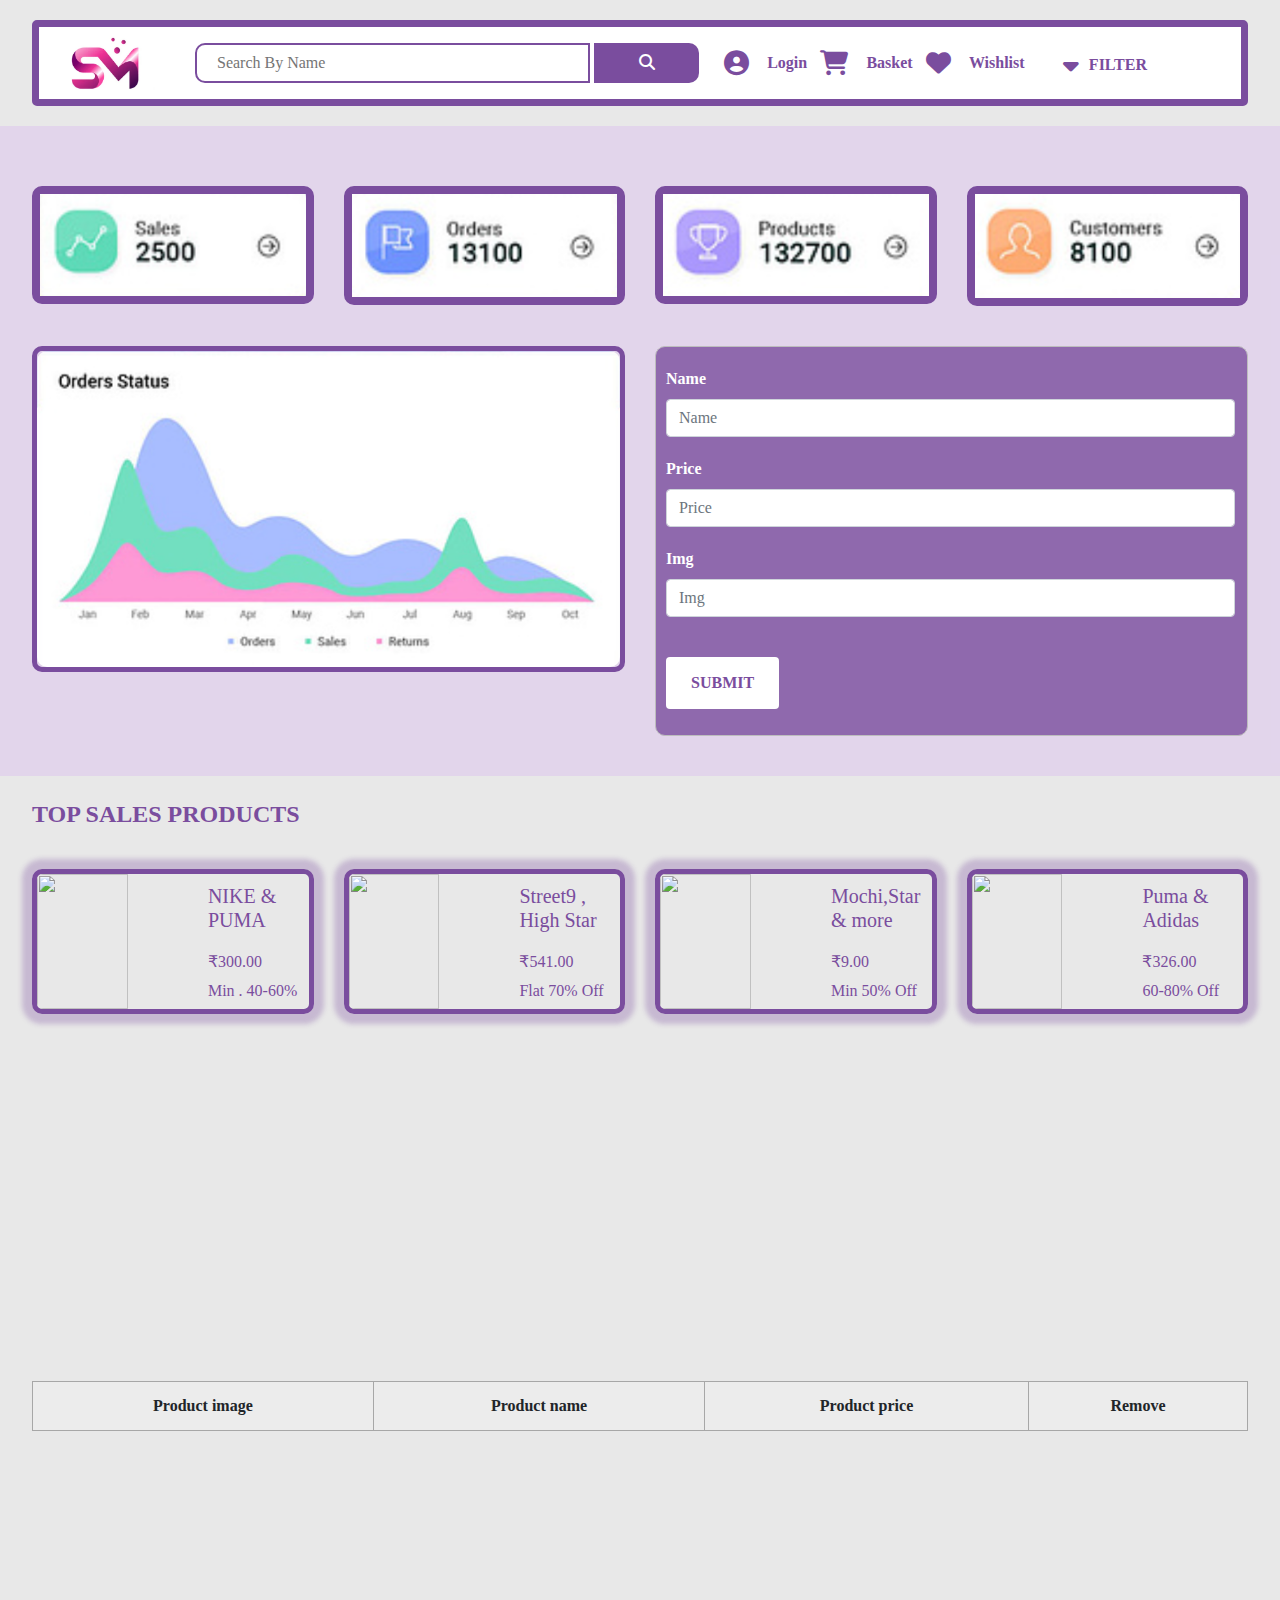
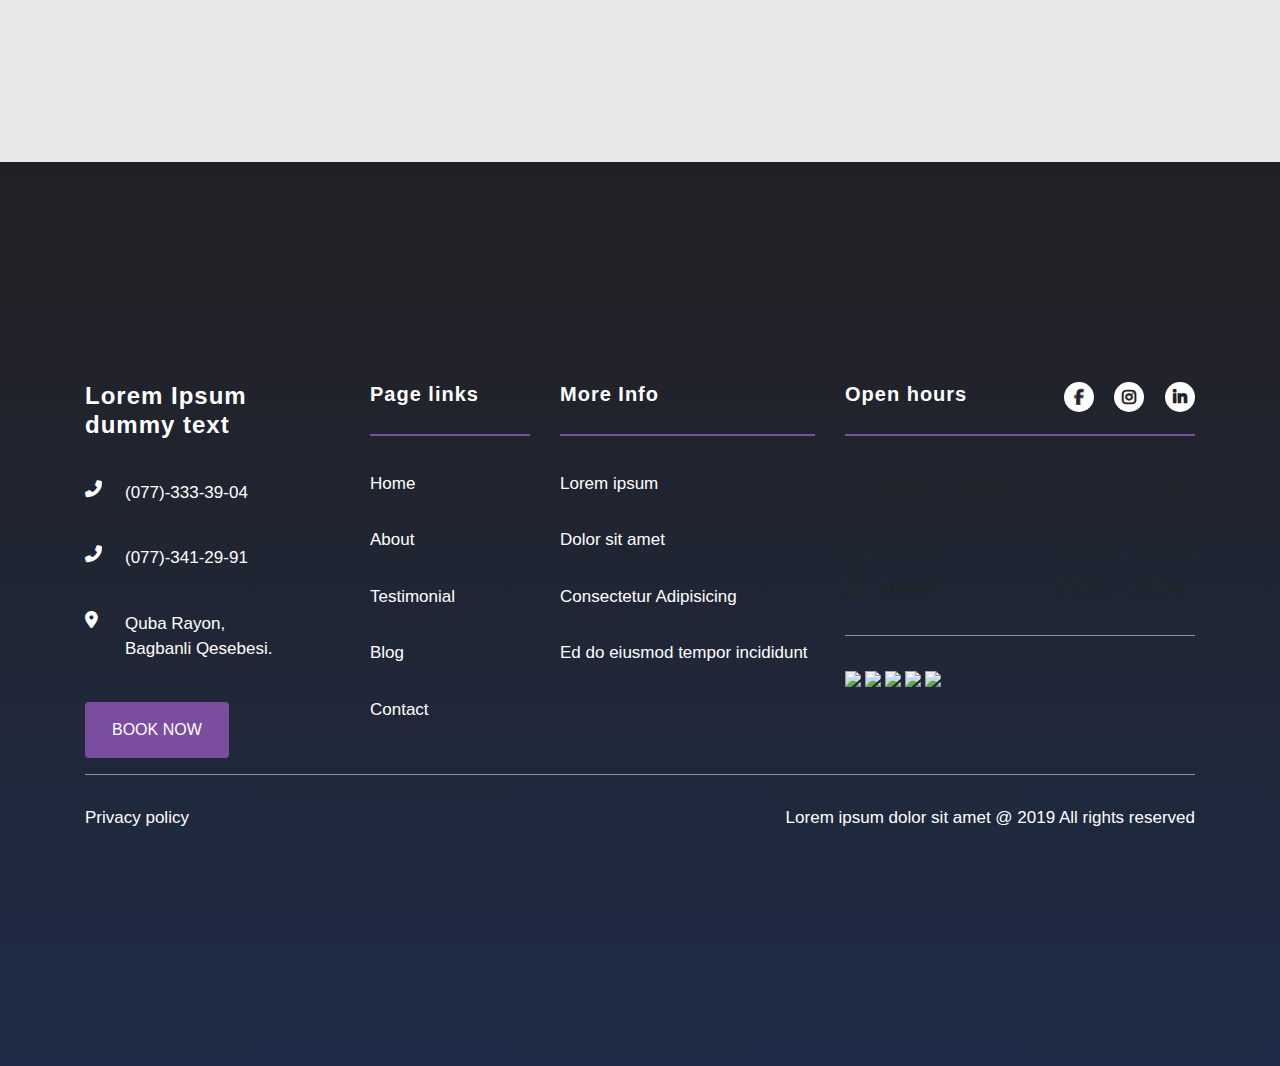
==== commit cf22e5aa: "add seyfesi bitti" ====
--- a/add.html
+++ b/add.html
@@ -124,7 +124,7 @@
                             <img src="https://rukminim1.flixcart.com/image/210/210/xif0q/shoe/o/8/f/-original-imagk4kegyfdvttt.jpeg?q=90" alt="">
                             <div class="prodacts">
                                 <h5>NIKE & PUMA </h5>
-                                <h6>300.00</h6>
+                                <h6>₹300.00</h6>
                                 <h6>Min . 40-60%</h6>
                             </div>
                         </div>
@@ -134,7 +134,7 @@
                             <img src="https://rukminim1.flixcart.com/image/210/210/xif0q/sweater/9/z/4/s-mwaw22swtr012c-metronaut-original-imagg9wtgjnfjjg6.jpeg?q=9" alt="">
                             <div class="prodacts">
                                 <h5>Street9 , High Star</h5>
-                                <h6>541.00</h6>
+                                <h6>₹541.00</h6>
                                 <h6>Flat 70% Off</h6>
                             </div>
                         </div>
@@ -144,7 +144,7 @@
                             <img src="https://rukminim1.flixcart.com/image/210/210/xif0q/sandal/e/u/x/6-drs-4813-rani-dressberry-burgundy-original-imagw834fpfb4h6k.jpeg?q=90" alt="">
                             <div class="prodacts">
                                 <h5>Mochi,Star & more</h5>
-                                <h6>9.00</h6>
+                                <h6>₹9.00</h6>
                                 <h6>Min 50% Off</h6>
                             </div>
                         </div>
@@ -154,7 +154,7 @@
                             <img src="https://rukminim1.flixcart.com/image/210/210/xif0q/shoe/z/j/t/-original-imagn9nnj2zkwdrx.jpeg?q=90" alt="">
                             <div class="prodacts">
                                 <h5>Puma & Adidas</h5>
-                                <h6>326.00</h6>
+                                <h6>₹326.00</h6>
                                 <h6>60-80% Off</h6>
                             </div>
                         </div>
--- a/assets/css/main.css
+++ b/assets/css/main.css
@@ -1858,6 +1858,7 @@
 }
 #table .table .tableContainer {
   width: 95%;
+  height: auto;
 }
 #table .table .tableContainer #tttt {
   width: 100%;
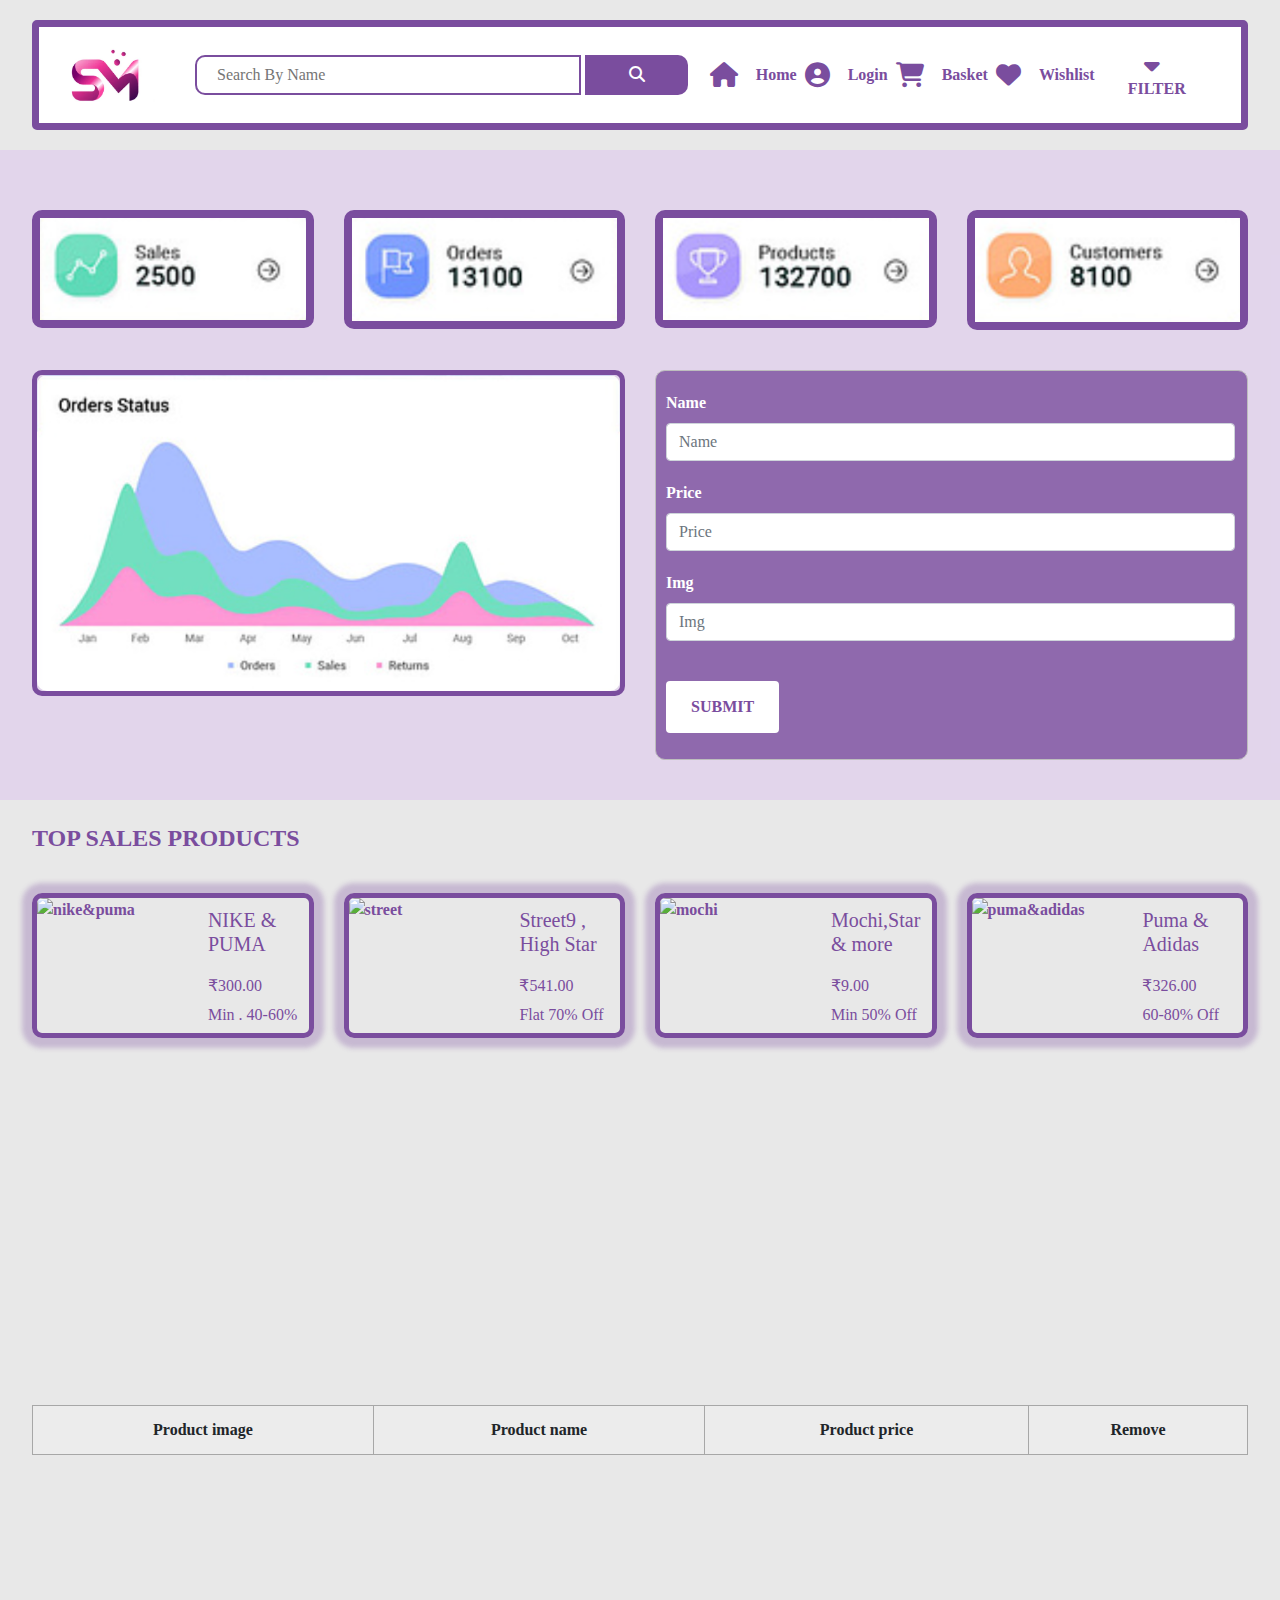
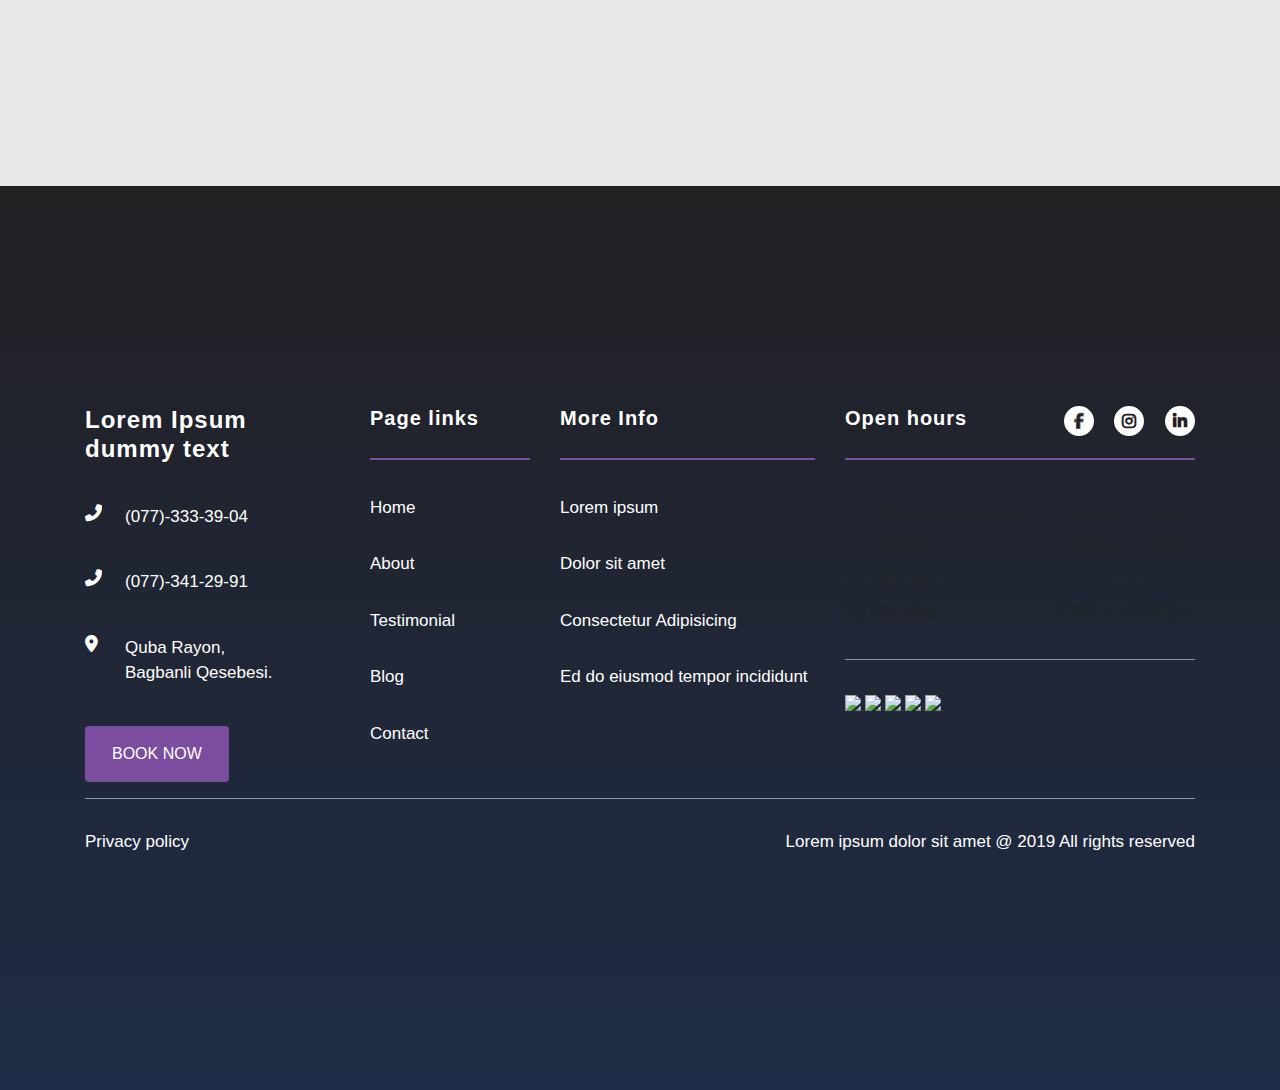
==== commit 9ab5014c: "son toxunuslar" ====
--- a/add.html
+++ b/add.html
@@ -23,6 +23,10 @@
              </button>
              <div class="collapse navbar-collapse" id="navbarNavDropdown">
                <ul class="navbar-nav">
+                <li class="nav-item">
+                    <i class="fa-solid fa-house"></i>
+                    <a style="color: #7A4D9E; font-weight: 800;" class="nav-link" href="./index.html">Home</a>
+                </li>
                  <li class="nav-item active">
                      <i class="fa-solid fa-circle-user"></i>
                    <a style="color: #7A4D9E; font-weight: 800;" class="nav-link" href="./login.html">Login <span class="sr-only">(current)</span></a>
@@ -63,22 +67,22 @@
                                 <div class="row">
                                     <div class="col-xl-3 col-lg-3 col-md-6 col-sm-6 col-12">
                                         <div class="projectProgress">
-                                            <img src="./assets/img/Screenshot 2024-02-11 095328.png" alt="">
-                                        </div>
-                                    </div>
-                                    <div class="col-xl-3 col-lg-3 col-md-6 col-sm-6 col-12">
-                                        <div class="projectProgress">
-                                            <img src="./assets/img/Screenshot 2024-02-11 095730.png" alt="">
-                                        </div>
-                                    </div>
-                                    <div class="col-xl-3 col-lg-3 col-md-6 col-sm-6 col-12">
-                                        <div class="projectProgress">
-                                            <img src="./assets/img/Screenshot 2024-02-11 095742.png" alt="">
-                                        </div>
-                                    </div>
-                                    <div class="col-xl-3 col-lg-3 col-md-6 col-sm-6 col-12">
-                                        <div class="projectProgress">
-                                            <img src="./assets/img/Screenshot 2024-02-11 095759.png" alt="">
+                                            <img src="./assets/img/Screenshot 2024-02-11 095328.png" alt="sales">
+                                        </div>
+                                    </div>
+                                    <div class="col-xl-3 col-lg-3 col-md-6 col-sm-6 col-12">
+                                        <div class="projectProgress">
+                                            <img src="./assets/img/Screenshot 2024-02-11 095730.png" alt="orders">
+                                        </div>
+                                    </div>
+                                    <div class="col-xl-3 col-lg-3 col-md-6 col-sm-6 col-12">
+                                        <div class="projectProgress">
+                                            <img src="./assets/img/Screenshot 2024-02-11 095742.png" alt="prodacts">
+                                        </div>
+                                    </div>
+                                    <div class="col-xl-3 col-lg-3 col-md-6 col-sm-6 col-12">
+                                        <div class="projectProgress">
+                                            <img src="./assets/img/Screenshot 2024-02-11 095759.png" alt="customer">
                                         </div>
                                     </div>
                                 </div>
@@ -86,7 +90,7 @@
                         </div>
                         <div class="col-xl-6 col-lg-6 col-md-12 col-sm-12 col-12">
                             <div class="ptojectElevenProgress">
-                                <img src="./assets/img/Screenshot 2024-02-11 095855.png" alt="">
+                                <img src="./assets/img/Screenshot 2024-02-11 095855.png" alt="orderStartus">
                             </div>
                         </div>
                        <div class="col-xl-6 col-lg-6 col-md-12 col-sm-12 col-12">
@@ -121,7 +125,7 @@
                 <div class="row">
                     <div class="col-xl-3 col-lg-3 col-md-6 col-sm-6 col-12">
                         <div class="top">
-                            <img src="https://rukminim1.flixcart.com/image/210/210/xif0q/shoe/o/8/f/-original-imagk4kegyfdvttt.jpeg?q=90" alt="">
+                            <img src="https://rukminim1.flixcart.com/image/210/210/xif0q/shoe/o/8/f/-original-imagk4kegyfdvttt.jpeg?q=90" alt="nike&puma">
                             <div class="prodacts">
                                 <h5>NIKE & PUMA </h5>
                                 <h6>₹300.00</h6>
@@ -131,7 +135,7 @@
                     </div>
                     <div class="col-xl-3 col-lg-3 col-md-6 col-sm-6 col-12">
                         <div class="top">
-                            <img src="https://rukminim1.flixcart.com/image/210/210/xif0q/sweater/9/z/4/s-mwaw22swtr012c-metronaut-original-imagg9wtgjnfjjg6.jpeg?q=9" alt="">
+                            <img src="https://rukminim1.flixcart.com/image/210/210/xif0q/sweater/9/z/4/s-mwaw22swtr012c-metronaut-original-imagg9wtgjnfjjg6.jpeg?q=9" alt="street">
                             <div class="prodacts">
                                 <h5>Street9 , High Star</h5>
                                 <h6>₹541.00</h6>
@@ -141,7 +145,7 @@
                     </div>
                     <div class="col-xl-3 col-lg-3 col-md-6 col-sm-6 col-12">
                         <div class="top">
-                            <img src="https://rukminim1.flixcart.com/image/210/210/xif0q/sandal/e/u/x/6-drs-4813-rani-dressberry-burgundy-original-imagw834fpfb4h6k.jpeg?q=90" alt="">
+                            <img src="https://rukminim1.flixcart.com/image/210/210/xif0q/sandal/e/u/x/6-drs-4813-rani-dressberry-burgundy-original-imagw834fpfb4h6k.jpeg?q=90" alt="mochi">
                             <div class="prodacts">
                                 <h5>Mochi,Star & more</h5>
                                 <h6>₹9.00</h6>
@@ -151,7 +155,7 @@
                     </div>
                     <div class="col-xl-3 col-lg-3 col-md-6 col-sm-6 col-12">
                         <div class="top">
-                            <img src="https://rukminim1.flixcart.com/image/210/210/xif0q/shoe/z/j/t/-original-imagn9nnj2zkwdrx.jpeg?q=90" alt="">
+                            <img src="https://rukminim1.flixcart.com/image/210/210/xif0q/shoe/z/j/t/-original-imagn9nnj2zkwdrx.jpeg?q=90" alt="puma&adidas">
                             <div class="prodacts">
                                 <h5>Puma & Adidas</h5>
                                 <h6>₹326.00</h6>
--- a/assets/css/main.css
+++ b/assets/css/main.css
@@ -1665,38 +1665,265 @@
   color: black;
 }
 
-#loginRegstr {
-  width: 100%;
-  min-height: 600px;
+#loginSection {
+  width: 100%;
+  min-height: 720px;
+  display: flex;
+  align-items: center;
+  justify-content: center;
+  transition: transform 0.3s ease;
+  animation: color-change 2s infinite alternate;
+  margin-top: 20px;
+}
+#loginSection .loginSection {
+  width: 95%;
+  min-height: 650px;
+  background-color: #6B4449;
+}
+#loginSection .loginSection .loginSmShopping {
+  width: 100%;
+  background-image: url("https://dfcdn.defacto.com.tr/Mobile/shoes_de_10aaaa35-124e-42a9-ae2b-fa2da7db36cb_a9f5b4b1-f744-4475-998b-e250b43309e4_DI_362.jpg");
+  min-height: 650px;
+  display: flex;
+  align-items: center;
+  justify-content: center;
+}
+#loginSection .loginSection .loginSmShopping div {
+  width: 100%;
+  min-height: 650px;
+  background-color: rgba(0, 0, 0, 0.4);
+  color: white;
+  display: flex;
+  align-items: center;
+  justify-content: center;
+  text-align: center;
+}
+#loginSection .loginSection .loginSmShopping div h1 {
+  font-size: 70px;
+  font-weight: 800;
+  font-family: serif;
+}
+#loginSection .loginSection .smShoppingLogin {
+  width: 100%;
+  min-height: 650px;
+  display: flex;
+  align-items: center;
+  justify-content: center;
+  background-color: #6B4449;
+}
+#loginSection .loginSection .smShoppingLogin div {
+  width: 80%;
+  border: 15px solid #7A4D9E;
+  min-height: 350px;
+  border-radius: 10px;
+  text-align: center;
   background-color: white;
-  display: flex;
-  align-items: center;
-  justify-content: center;
-}
-#loginRegstr .loginRegstr {
+  font-family: serif;
+  padding-top: 20px;
+  color: #7A4D9E;
+}
+#loginSection .loginSection .smShoppingLogin div #loginForm {
+  width: 100%;
+}
+#loginSection .loginSection .smShoppingLogin div #loginForm input {
   width: 80%;
-  display: flex;
-  align-items: center;
-  justify-content: center;
-}
-#loginRegstr .loginRegstr .ggggg {
-  width: 100%;
-  background-color: transparent;
-}
-#loginRegstr .loginRegstr .ggggg .h2h2 {
-  width: 100%;
-}
-#loginRegstr .loginRegstr .ggggg .h2h2 h2 {
-  font-family: Assistant;
-  font-weight: 800;
-  color: #7A4D9E;
-}
-#loginRegstr .loginRegstr .ggggg label {
-  color: #7A4D9E;
-  font-family: Assistant;
-  font-size: 25px;
-}
-
+  min-height: 40px;
+  border: 5px solid #7A4D9E;
+  border-radius: 10px;
+  margin-bottom: 20px;
+  margin-top: 10px;
+  padding-left: 20px;
+  color: #7A4D9E;
+  font-weight: 800px;
+}
+#loginSection .loginSection .smShoppingLogin div #loginForm button {
+  margin-top: 30px;
+  width: 150px;
+  min-height: 35px;
+  border-radius: 10px;
+  border: 5px solid #7A4D9E;
+  background-color: white;
+  margin-bottom: 20px;
+  color: #7A4D9E;
+  font-weight: 800;
+}
+#loginSection .loginSection .smShoppingLogin div #loginForm button:hover {
+  background-color: #7A4D9E;
+  color: white;
+}
+
+@keyframes color-change {
+  0% {
+    background-color: rgba(74, 0, 134, 0.8);
+  }
+  25% {
+    background-color: rgba(108, 37, 165, 0.8);
+  }
+  50% {
+    background-color: rgba(122, 77, 158, 0.8);
+  }
+  75% {
+    background-color: rgba(132, 97, 160, 0.8);
+  }
+  100% {
+    background-color: rgba(219, 180, 250, 0.8);
+  }
+}
+@media screen and (max-width: 991px) and (min-width: 721px) {
+  #loginSection .loginSection .loginSmShopping div h1 {
+    font-size: 60px;
+  }
+}
+@media screen and (max-width: 720px) and (min-width: 577px) {
+  #loginSection .loginSection .loginSmShopping div h1 {
+    font-size: 50px;
+  }
+  #loginSection .loginSection .smShoppingLogin div #loginForm button {
+    margin-top: 10px;
+    width: 80px;
+  }
+}
+@media screen and (max-width: 576px) and (min-width: 300px) {
+  #loginSection .loginSection .loginSmShopping {
+    display: none;
+  }
+  #loginSection .loginSection .loginSmShopping div h1 {
+    font-size: 35px;
+  }
+  #loginSection .loginSection .smShoppingLogin div #loginForm button {
+    margin-top: 10px;
+    width: 80px;
+  }
+}
+#loginSection {
+  width: 100%;
+  min-height: 720px;
+  display: flex;
+  align-items: center;
+  justify-content: center;
+  transition: transform 0.3s ease;
+  animation: color-change 2s infinite alternate;
+  margin-top: 20px;
+}
+#loginSection .loginSection {
+  width: 95%;
+  min-height: 650px;
+  background-color: #6B4449;
+}
+#loginSection .loginSection .loginSmShopping {
+  width: 100%;
+  background-image: url("https://dfcdn.defacto.com.tr/Mobile/shoes_de_10aaaa35-124e-42a9-ae2b-fa2da7db36cb_a9f5b4b1-f744-4475-998b-e250b43309e4_DI_362.jpg");
+  min-height: 650px;
+  display: flex;
+  align-items: center;
+  justify-content: center;
+}
+#loginSection .loginSection .loginSmShopping div {
+  width: 100%;
+  min-height: 650px;
+  background-color: rgba(0, 0, 0, 0.4);
+  color: white;
+  display: flex;
+  align-items: center;
+  justify-content: center;
+  text-align: center;
+}
+#loginSection .loginSection .loginSmShopping div h1 {
+  font-size: 70px;
+  font-weight: 800;
+  font-family: serif;
+}
+#loginSection .loginSection .smShoppingLogin {
+  width: 100%;
+  min-height: 650px;
+  display: flex;
+  align-items: center;
+  justify-content: center;
+  background-color: #6B4449;
+}
+#loginSection .loginSection .smShoppingLogin div {
+  width: 80%;
+  border: 15px solid #7A4D9E;
+  min-height: 350px;
+  border-radius: 10px;
+  text-align: center;
+  background-color: white;
+  font-family: serif;
+  padding-top: 20px;
+  color: #7A4D9E;
+}
+#loginSection .loginSection .smShoppingLogin div #registerForm {
+  width: 100%;
+}
+#loginSection .loginSection .smShoppingLogin div #registerForm input {
+  width: 80%;
+  min-height: 40px;
+  border: 5px solid #7A4D9E;
+  border-radius: 10px;
+  margin-top: 10px;
+  padding-left: 20px;
+  color: #7A4D9E;
+  font-weight: 800px;
+}
+#loginSection .loginSection .smShoppingLogin div #registerForm button {
+  margin-top: 30px;
+  width: 150px;
+  min-height: 35px;
+  border-radius: 10px;
+  border: 5px solid #7A4D9E;
+  background-color: white;
+  margin-bottom: 20px;
+  color: #7A4D9E;
+  font-weight: 800;
+}
+#loginSection .loginSection .smShoppingLogin div #registerForm button:hover {
+  background-color: #7A4D9E;
+  color: white;
+}
+
+@keyframes color-change {
+  0% {
+    background-color: rgba(74, 0, 134, 0.8);
+  }
+  25% {
+    background-color: rgba(108, 37, 165, 0.8);
+  }
+  50% {
+    background-color: rgba(122, 77, 158, 0.8);
+  }
+  75% {
+    background-color: rgba(132, 97, 160, 0.8);
+  }
+  100% {
+    background-color: rgba(219, 180, 250, 0.8);
+  }
+}
+@media screen and (max-width: 991px) and (min-width: 721px) {
+  #loginSection .loginSection .loginSmShopping div h1 {
+    font-size: 60px;
+  }
+}
+@media screen and (max-width: 720px) and (min-width: 577px) {
+  #loginSection .loginSection .loginSmShopping div h1 {
+    font-size: 50px;
+  }
+  #loginSection .loginSection .smShoppingLogin div #registerForm button {
+    margin-top: 10px;
+    width: 80px;
+  }
+}
+@media screen and (max-width: 576px) and (min-width: 300px) {
+  #loginSection .loginSection .loginSmShopping {
+    display: none;
+  }
+  #loginSection .loginSection .loginSmShopping div h1 {
+    font-size: 35px;
+  }
+  #loginSection .loginSection .smShoppingLogin div #registerForm button {
+    margin-top: 10px;
+    width: 80px;
+  }
+}
 #prodactsAdd {
   width: 100%;
   min-height: 650px;
